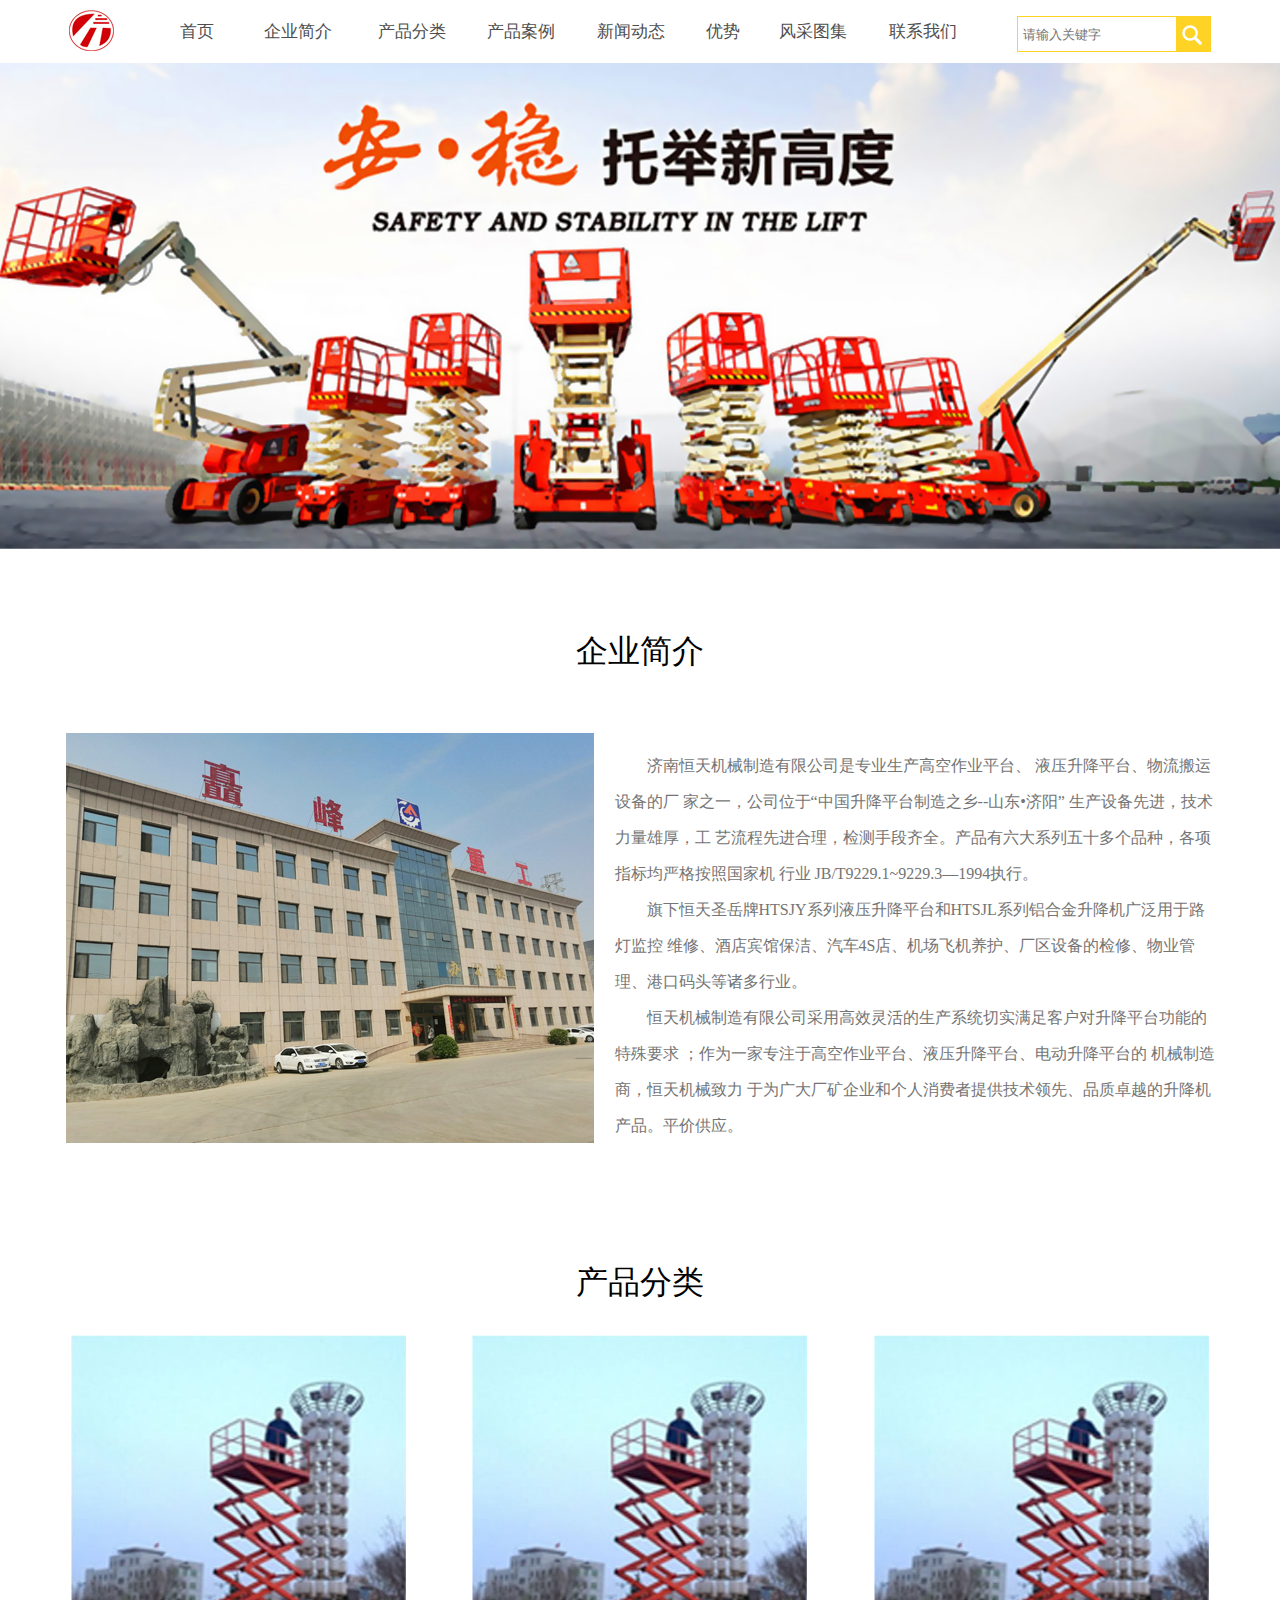
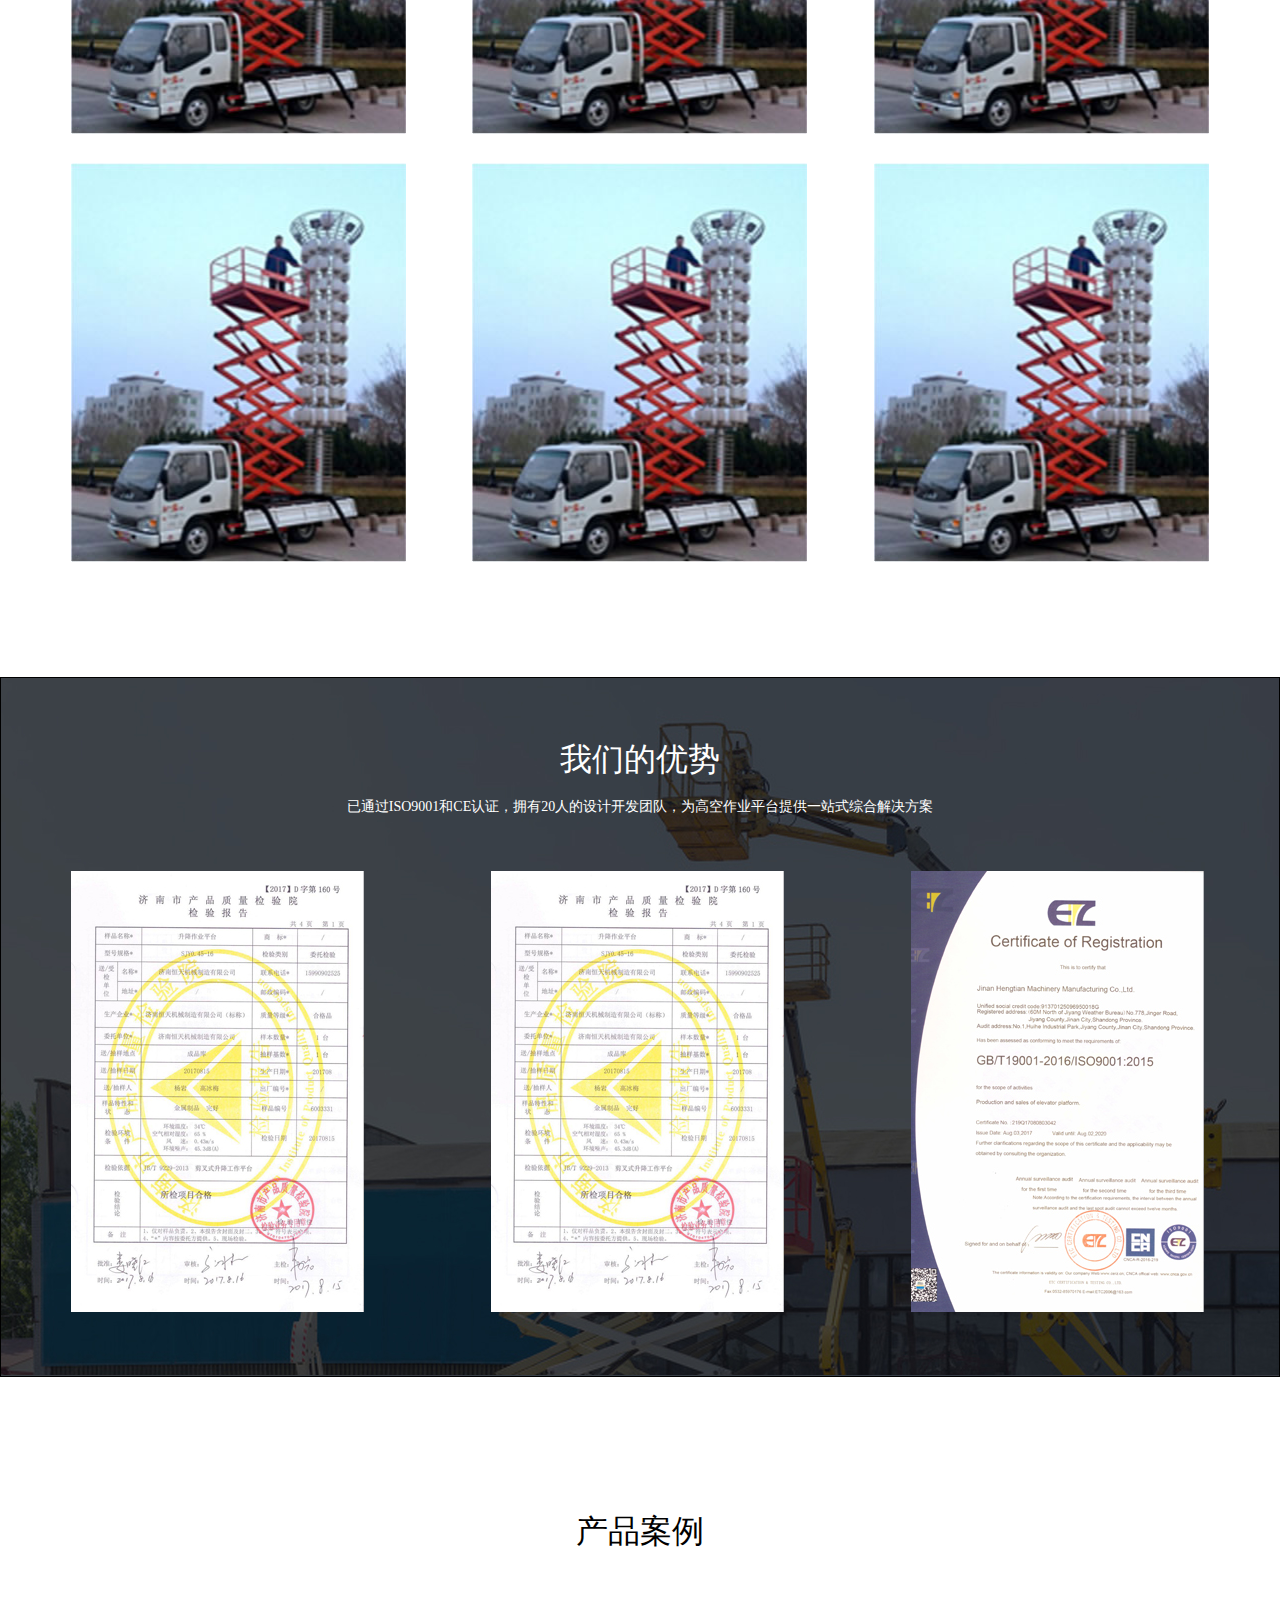
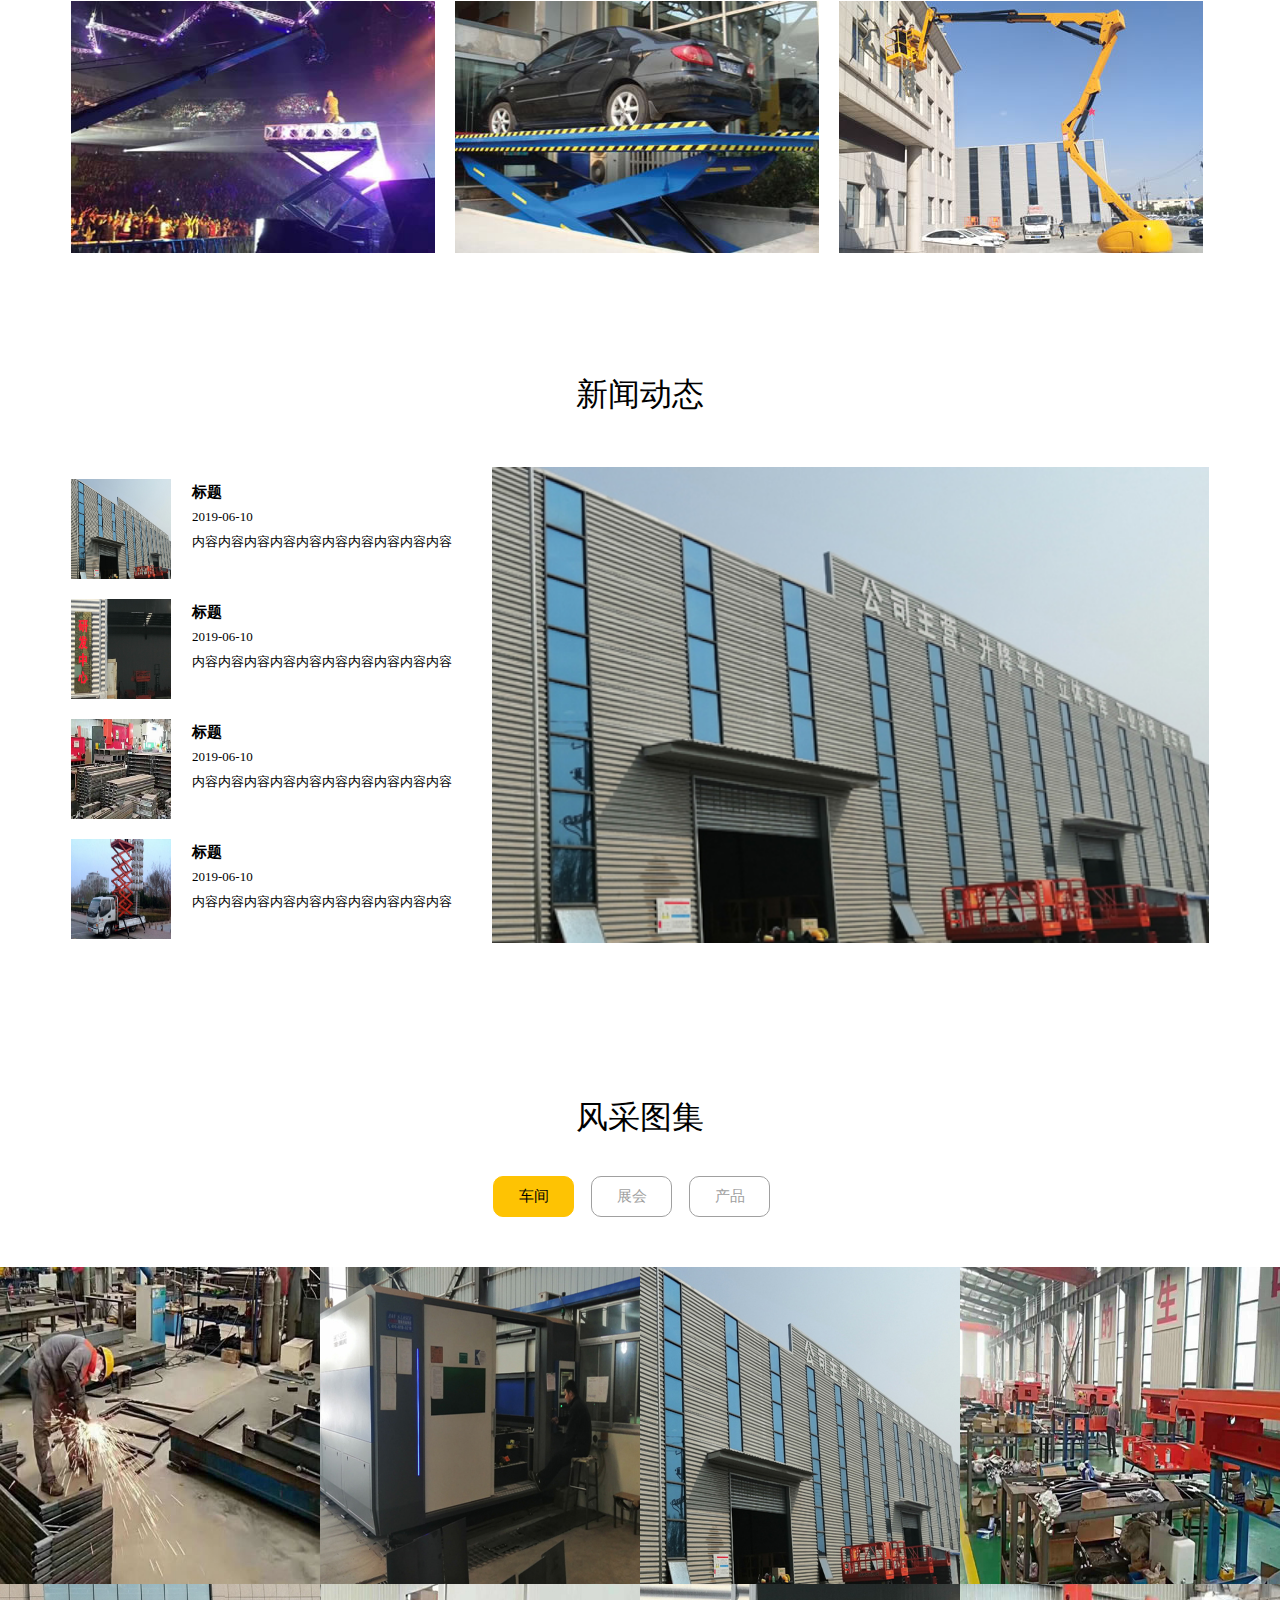
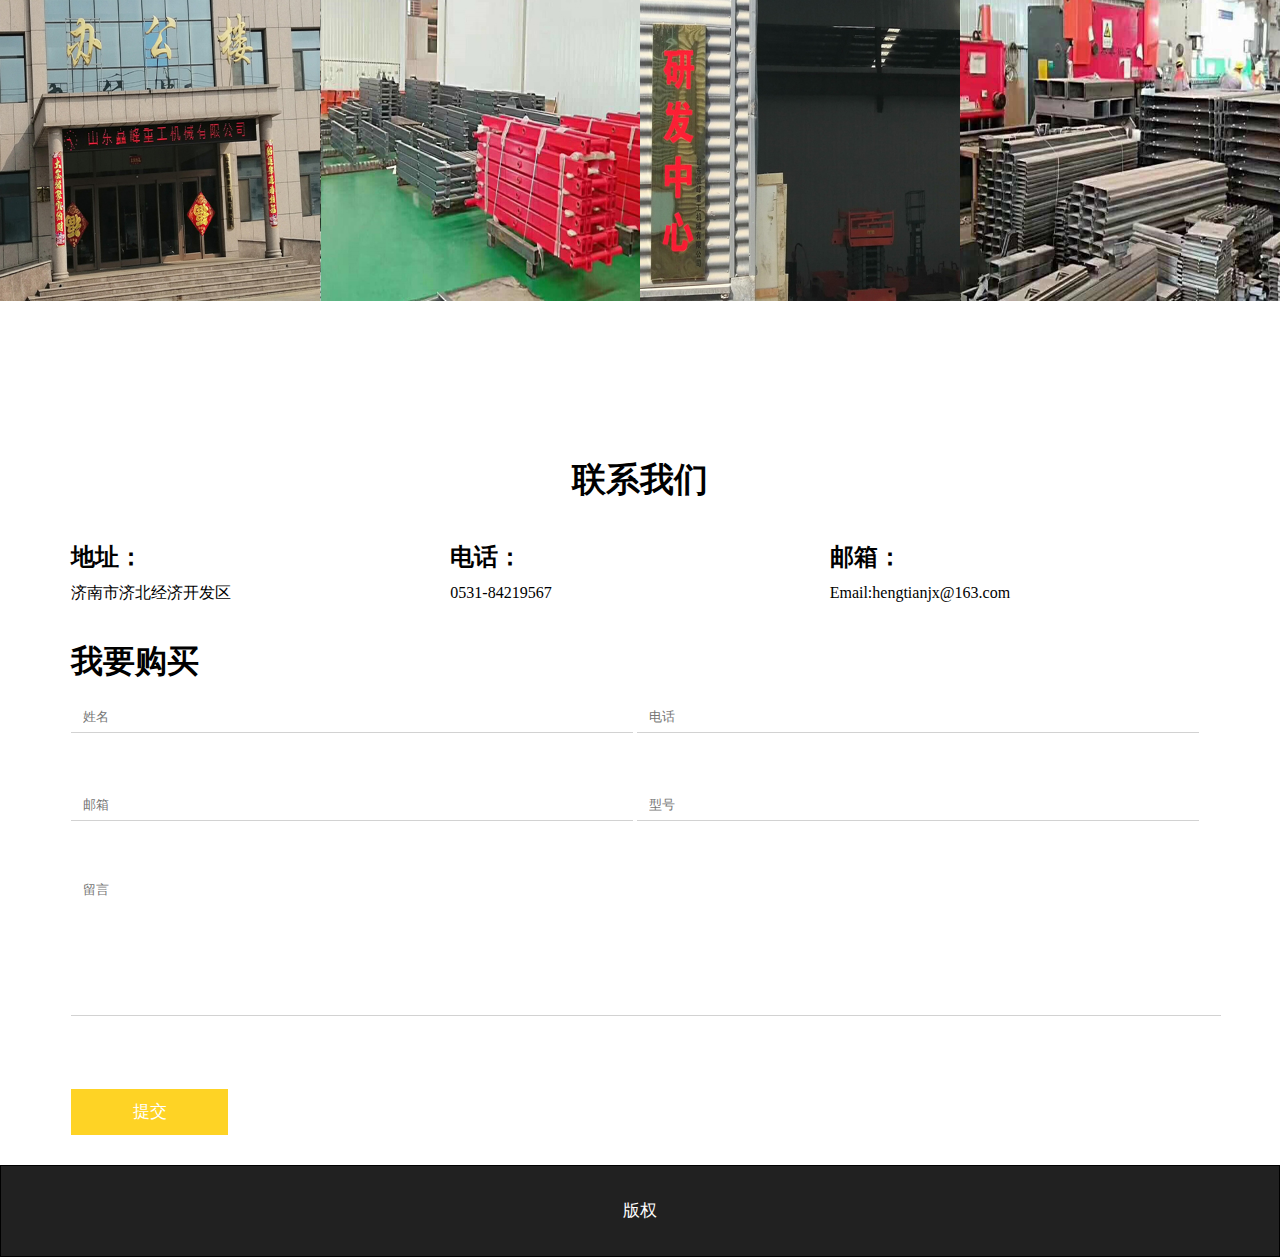
==== shengjiang/index.html @ 9ed58655 "t1" ====
<!DOCTYPE html>
<html>
	<head>
		<meta charset="UTF-8">
		<title>升降平台</title>
		<link rel="stylesheet" href="css/pc.css" />
		<link rel="stylesheet" href="css/tx.css">
		<link rel="stylesheet" href="css/common.css">
		<link rel="shortcut icon" href="img/favicon.ico" type="image/x-icon" />
		<script src="js/jQuery1.8.3/jquery-1.8.3.js"></script>
		<script src="js/pc_js1.js"></script>
		<style>
			div.zh:hover{background:#FEC303;}
        </style>       
	</head>
	<body>	
			<div class="daohang">
				<img src="img/tb.jpg" class="tu0"  />
				<a href="index.html" class="q">首页</a>
				<a href="index.html#skip1" class="w">企业简介</a>
				<a href="product.html" class="e">产品分类</a>
				<a href="index.html#skip2" class="r">产品案例</a>
				<a href="index.html#skip3" class="t">新闻动态</a>
				<a href="index.html#skip4" class="y">优势</a>
				<a href="index.html#skip5" class="u">风采图集</a>
				<a href="index.html#skip6" class="i">联系我们</a>
				<div class="img">
					<input type="text" placeholder="请输入关键字">
					<img src="img/搜索.jpg" class="p" />	
				</div>
			</div>
		<!--
            	描述：2kuang
            -->
		<div class="two">
			<img src="img/1.jpg" class="two1" />
		</div>
		<!--
        	描述：企业简介
		-->
		<a href="#" name='skip1'></a>
		<div class="three">
			<div class="title2">企业简介</div>
			<div class="tu">
				<div class="tu1">
					<img src="img/2.jpg" />
				</div>
				<div class="tu2">

					<span  class="tu22"  > 济南恒天机械制造有限公司是专业生产高空作业平台、 液压升降平台、物流搬运设备的厂 家之一，公司位于“中国升降平台制造之乡--山东•济阳” 生产设备先进，技术力量雄厚，工 艺流程先进合理，检测手段齐全。产品有六大系列五十多个品种，各项指标均严格按照国家机 行业 JB/T9229.1~9229.3—1994执行。
					</span>
					<span class="tu22" >
						旗下恒天圣岳牌HTSJY系列液压升降平台和HTSJL系列铝合金升降机广泛用于路灯监控 维修、酒店宾馆保洁、汽车4S店、机场飞机养护、厂区设备的检修、物业管理、港口码头等诸多行业。
					</span>

					<span class="tu22" > 恒天机械制造有限公司采用高效灵活的生产系统切实满足客户对升降平台功能的特殊要求 ；作为一家专注于高空作业平台、液压升降平台、电动升降平台的 机械制造商，恒天机械致力 于为广大厂矿企业和个人消费者提供技术领先、品质卓越的升降机产品。平价供应。
					</span>
				</div>
			</div>
			<!--
                	作者：offline
                	时间：2019-06-14
                	描述：产品分类
               -->
			<div class="four">
				<div class="title">产品分类</div>
				<div class="oo">
					<div class="oo_in" style="float: left;" />
						<img src="img/3.jpg" >
						<div class="oo_in_bac">升降平台</div>
					</div>
					<div class="oo_in" style="float: left; margin-left: 66px;" />
						<img src="img/3.jpg" >
						<div class="oo_in_bac">升降平台</div>
					</div>
					<div class="oo_in" style="float: right;" />
						<img src="img/3.jpg" >
						<div class="oo_in_bac">升降平台</div>
					</div>
				</div>

				<div class="oo">
					<div class="oo_in" style="float: left;" />
						<img src="img/3.jpg" >
						<div class="oo_in_bac">升降平台</div>
					</div>
					<div class="oo_in" style="float: left; margin-left: 66px;" />
						<img src="img/3.jpg" >
						<div class="oo_in_bac">升降平台</div>
					</div>
					<div class="oo_in" style="float: right;" />
						<img src="img/3.jpg" >
						<div class="oo_in_bac">升降平台</div>
					</div>
				</div>
			</div>
			<a href="#" name='skip4'></a>
			<div class="five">
				<div class="title3" style="color: white;">我们的优势<br><span style="font-size: 14px;color: white;">已通过ISO9001和CE认证，拥有20人的设计开发团队，为高空作业平台提供一站式综合解决方案</span></div>
				<div class="ys">
				<div class="ys_in fl"   >
					<img src="img/5.jpg"/>
					<div class="ys_tran">
						CE认证
					</div>
				</div>
				<div class="ys_in fl" style=" margin-left: 127px">
					<img src="img/5.jpg"/>
					<div class="ys_tran">
						CE认证
					</div>
				</div>
				<div class="ys_in fl"  style=" margin-left: 127px">
					<img src="img/6.jpg"/>
					<div class="ys_tran">
						CE认证
					</div>
				</div>
				</div>
			</div>
			<!--
    	作者：offline
    	时间：2019-06-14
    	描述：产品案例
	-->
			<a href="#" name='skip2'></a>
			<div class="anli">
				<div class="title1">产品案例</div>
				<div class="pt">
					<div class="pt_in fl">
						<img src="img/an_img1.jpg" />
						<div class="pt_in_po">
							<h2>升降平台</h2>
							<p>内容内容内容内容内容内容内容内容内容内容内容内容内容内容</p>
						</div>
					</div>
					<div class="pt_in fl" style="margin-left: 20px;">
						<img src="img/an_img2.jpg" />
						<div class="pt_in_po">
							<h2>升降平台</h2>
							<p>内容内容内容内容内容内容内容内容内容内容内容内容内容内容</p>
						</div>
					</div>
					<div class="pt_in fl" style="margin-left: 20px;">
						<img src="img/an_img3.jpg" />
						<div class="pt_in_po">
							<h2>升降平台</h2>
							<p>内容内容内容内容内容内容内容内容内容内容内容内容内容内容</p>
						</div>
					</div>
				</div>
			</div>
			<a href="#" name='skip3'></a>
			<div class="car">
				<div class="title">新闻动态</div>
				<div class="car_in gWidth">
					<div class="car1 fl">
						<ul>
							<li>
								<div class="li1">
									<a href="news.html"><img src="img/11.jpg" alt=""></a>	
								</div>
								<div>
									<h3>标题</h3>
									<p>2019-06-10</p>
									<p>内容内容内容内容内容内容内容内容内容内容</p>
								</div>
							</li>
							<li>
								<div class="li2">
									<a href="news.html"><img src="img/15.jpg" alt=""></a>
									
								</div>
								<div>
									<h3>标题</h3>
									<p>2019-06-10</p>
									<p>内容内容内容内容内容内容内容内容内容内容</p>
								</div>
							</li>
							<li>
								<div class="li3">
									<a href="news.html"><img src="img/16.jpg" alt=""></a>
									
								</div>
								<div>
									<h3>标题</h3>
									<p>2019-06-10</p>
									<p>内容内容内容内容内容内容内容内容内容内容</p>
								</div>
							</li>
							<li>
								<div class="li4">
									<a href="news.html"><img src="img/17.jpg" alt=""></a>	
								</div>
								<div>
									<h3>标题</h3>
									<p>2019-06-10</p>
									<p>内容内容内容内容内容内容内容内容内容内容</p>
								</div>
							</li>
						</ul>
					</div>
					<div class="car3 fr">
						<div class="car3_in in1">
							<img src="img/11.jpg" />
						</div>
						<div class="car3_in in2">
							<img src="img/15.jpg" />
						</div>
						<div class="car3_in in3">
							<img src="img/16.jpg" />
						</div>
						<div class="car3_in in4">
							<img src="img/17.jpg" />
						</div>
					</div>
				</div>	
				</div>
			
			<!--
    	作者：offline
    	时间：2019-06-14
    	描述：风采图集
    -->		<a href="#" name='skip5'></a>
			<div class="fencai">
				<div class="title2">风采图集</div>
				<div class="zs">
                    <div class="zhh active">车间</div>
                    <div class="zhh" style="margin-left: 17px;">展会</div>
                    <div class="zhh" style="margin-left: 17px;">产品</div>
				</div>
				<div class="btm">
					<ul>
						<li>
							<div><img src="img/9.jpg" alt=""></div>
							<div class="ll">
								<div><span>打磨区</span></div>
							</div>
						</li>
						<li>
							<div><img src="img/10.jpg" alt=""></div>
							<div class="ll">
								<div><span>打磨区</span></div>
							</div>
						</li>
						<li>
							<div><img src="img/11.jpg" alt=""></div>
							<div class="ll">
								<div><span>打磨区</span></div>
							</div>
						</li>
						<li>
							<div><img src="img/12.jpg" alt=""></div>
							<div class="ll">
								<div><span>打磨区</span></div>
							</div>
						</li>
						<li>
							<div><img src="img/13.jpg" alt=""></div>
							<div class="ll">
								<div><span>打磨区</span></div>
							</div>
						</li>
						<li>
							<div><img src="img/14.jpg" alt=""></div>
							<div class="ll">
								<div><span>打磨区</span></div>
							</div>
						</li>
						<li>
							<div><img src="img/15.jpg" alt=""></div>
							<div class="ll">
								<div><span>打磨区</span></div>
							</div>
					</li>
					<li>
							<div><img src="img/16.jpg" alt=""></div>
							<div class="ll">
								<div><span>打磨区</span></div>
							</div>
					</li>
				</ul>
				<ul>
						<li>
							<div><img src="img/9.jpg" alt=""></div>
							<div class="ll">
								<div><span>打磨区</span></div>
							</div>
						</li>
						<li>
							<div><img src="img/10.jpg" alt=""></div>
							<div class="ll">
								<div><span>打磨区</span></div>
							</div>
						</li>
						<li>
							<div><img src="img/11.jpg" alt=""></div>
							<div class="ll">
								<div><span>打磨区</span></div>
							</div>
						</li>
						<li>
							<div><img src="img/12.jpg" alt=""></div>
							<div class="ll">
								<div><span>打磨区</span></div>
							</div>
						</li>
						<li>
							<div><img src="img/10.jpg" alt=""></div>
							<div class="ll">
								<div><span>打磨区</span></div>
							</div>
						</li>
						<li>
							<div><img src="img/13.jpg" alt=""></div>
							<div class="ll">
								<div><span>打磨区</span></div>
							</div>
						</li>
						<li>
							<div><img src="img/14.jpg" alt=""></div>
							<div class="ll">
								<div><span>打磨区</span></div>
							</div>
					</li>
					<li>
							<div><img src="img/15.jpg" alt=""></div>
							<div class="ll">
								<div><span>打磨区</span></div>
							</div>
					</li>
				</ul>
				<ul>
						<li>
							<div><img src="img/12.jpg" alt=""></div>
							<div class="ll">
								<div><span>打磨区</span></div>
							</div>
						</li>
						<li>
							<div><img src="img/9.jpg" alt=""></div>
							<div class="ll">
								<div><span>打磨区</span></div>
							</div>
						</li>
						<li>
							<div><img src="img/11.jpg" alt=""></div>
							<div class="ll">
								<div><span>打磨区</span></div>
							</div>
						</li>
						<li>
							<div><img src="img/12.jpg" alt=""></div>
							<div class="ll">
								<div><span>打磨区</span></div>
							</div>
						</li>
						<li>
							<div><img src="img/13.jpg" alt=""></div>
							<div class="ll">
								<div><span>打磨区</span></div>
							</div>
						</li>
						<li>
							<div><img src="img/14.jpg" alt=""></div>
							<div class="ll">
								<div><span>打磨区</span></div>
							</div>
						</li>
						<li>
							<div><img src="img/15.jpg" alt=""></div>
							<div class="ll">
								<div><span>打磨区</span></div>
							</div>
					</li>
					<li>
							<div><img src="img/16.jpg" alt=""></div>
							<div class="ll">
								<div><span>打磨区</span></div>
							</div>
					</li>
				</ul>
				</div>	
			</div>
	<!-- 联系我们 -->
	<a href="#" name='skip6'></a>
 <div class="add gWidth">
 	<div class="add_t">
 		联系我们
 	</div>
 	<div class="add_b">
 		<ul class="add_b_f">
 			<li>
 				<h2>地址：</h2>
 				<span>济南市济北经济开发区</span>
 			</li>
 			<li>
 				<h2>电话：</h2>
 				<span>0531-84219567</span>
 			</li>
 			<li>
 				<h2>邮箱：</h2>
 				<span>Email:hengtianjx@163.com</span>
 			</li>
 		</ul>
 		<div class="add_b_s">
 			<h1>我要购买</h1>
 			<div>
 				<input type="text" placeholder="姓名">
 				<input type="text" placeholder="电话">
 				<input type="text" placeholder="邮箱">
 				<input type="text" placeholder="型号">
 			</div>
 			<div>
 				<textarea name="" placeholder="留言"></textarea>
 			</div>
 		</div>
 		<a href="#"><input type='button' class="add_b_t" value="提交"></a>
 	</div>
 </div>
 <!-- 联系我们结束	 -->
<!--
	作者：offline
	时间：2019-06-15
	描述：版权
-->	
	<div class="ten">
		<center style="font-size: 17px;">版权</center>
	</div>
	</body>
</html>
---- shengjiang/css/pc.css ----
/*.one{
	height: 63px;
	width: 100%;
	border: 1px black solid;
}*/
.daohang{
	height: 63px;
	width: 1142px;
	margin: 0px auto;
	border: 0px black solid;
	position: relative;
}
.daohang a{
	display: inline-block;
	color: #4E4E4E;
}	
.tu0{
	margin-top: 10px;
	float: left;
	width: 45px;
	height: 41px;
}
.q{
	height: 63px;
	width: 77px;
	float: left;
	font-size: 17px;
	line-height: 63px;
	margin-left: 44px;	
	text-align: center;
}
.w{
	height: 63px;
	width: 125px;
	float: left;
	font-size: 17px;
	line-height: 63px;
	text-align: center;
}
.e{
	height: 63px;
	width: 103px;
	float: left;
	font-size: 17px;
	line-height: 63px;
	text-align: center;
}
.r{
	height: 63px;
	width: 115px;
	float: left;
	font-size: 17px;
	line-height: 63px;
	text-align: center;
}
.t{
	height: 63px;
	width: 106px;
	float: left;
	font-size: 17px;
	line-height: 63px;
	text-align: center;
}
.y{
	height: 63px;
	width: 77px;
	float: left;
	font-size: 17px;
	line-height: 63px;
	text-align: center;
}
.u{
	height: 63px;
	width: 104px;
	float: left;
	font-size: 17px;
	line-height: 63px;
	text-align: center;
}
.i{
	height: 63px;
	width: 115px;
	float: left;
	font-size: 17px;
	line-height: 63px;
	text-align: center;
}
.two{
	
	width: 100%;
	border: 0px black solid;
}
.two1{
	
	width: 100%;
}
.three{
	
	height: 589px;

	border: 0px black solid;
}
.title{
	font-size: 32px;
	text-align: center;
	margin-top: 119px;
}
.title2{
	font-size: 32px;
	text-align: center;
	margin-top: 80px;
}
.tu{
	width: 1149px;
	height: 409px;
	border: 0px black solid;
	margin: 0 auto;
	margin-top: 59px;
}
.tu1{
	float: left;
	border: 0px black solid;
	width: 526px;
}
.tu2{
	float: right;
	border: 0px black solid;
	width: 600px;
	margin-top: 15px;
	
}
.tu22{
	text-indent: 2em;
	line-height: 36px;
	color: #757575;
	display:block;
}
.four{
	width: 100%;
	border: 0px black solid;
}
.oo{
	height: 398px;
	width: 1138px;
	border: 0px black solid;
	margin: 0px auto;
	margin-top: 30px;
}
.o1{
	padding-top: 38px;
	height: 398px;
	width: 1138px;
	border: 0px black solid;
	margin: 0px auto;
}
.five{
	height: 698px;
	border: 0.5px black solid;
	margin-top: 116px;
	background: url(../img/未标题-2.jpg);
}
.ys{
	width: 1139px;
	height: 441px;
	margin:  0px auto;
	border: 0px black solid;
	margin-top: 52px;
}
.anli{
	height: 392px;
	padding-top: 85px;
	border: 0px black solid;	
}
.pt{
	width: 1139px;
	height: 252px;
	margin:  0px auto;
	border: 0px black solid;
	/*margin-top: 50px;*/
}
.title1{
	height: 139px;
	line-height: 139px;
	font-size: 32px;
	text-align: center;

}
.car{
	
	height:643px ;
	border:0px black solid;
}
.car1{
	width: 1144px;
	height: 482px;
	border: 0px black solid;
	margin: 0px auto;
	
}
.car_in{
	margin-top: 50px;
}
.car2{
	
	width: 100px;
	height: 100px;
	margin-top: 20px;
	float: left;
}
.car3{
	float: right;
	width: 718px;
	height: 478px;
	
}
.car4{
	width: 100px;
	height: 100px;
	float: left;
}
.car5{
	height: 110px;
	width: 267px;
	border: 0px solid;
	margin-left: 120px;
	
}
.car5 span{
	display: block;
}
.car6{
	height: 98px;
	width: 267px;
	border: 0px solid;
	margin-left: 120px;
}
.car6 span{
	display: block;
}
.fencai{
	height: 924px;
	border: 0px black solid;
}
.zhh{
	width: 73px;
	 height: 39px;
	 border: 1px #A0A0A0 solid;
	 border-radius:10px;
	 line-heigsht: 39px;
	 float: left;
	 color: #A0A0A0;
}
.active{
		background:#FEC303;
		border: 1px solid #FEC303;
		color: #000;
	}
.zs{
	width: 294px;
	height:39px ;
	margin: 0px auto;
	border: 0px black solid;
	margin-top: 36px;
	line-height: 39px;
}
.zs div{
	height:39px ;
	width: 79px;
	line-height: 39px;
	float: left;
	font-size: 15px;
}
.pi{
	width: 1920px;
	height: 636px;
	border: 0px black solid;
	margin-top: 52px;
}

//wi
.zs span{
	display: inline-block;
	height: 39px;
	line-height: 39px;
	
}
.nr{
	height: 622px;
	width: 1142px;
	border: 0px black solid;
	margin: 0px auto;
	margin-top: 51px;
}

.adress{
	width: 138px;
	height: 61px;
	border: 0px black solid;
	float: left;
}
.ele{
	width: 113px;
	height: 61px;
	border: 0px black solid;
	float: left;
	margin-left: 241px;
}
.email{
	width: 200px;
	height: 61px;
	border: 0px black solid;
	float: left;
	margin-left: 271px;
}
.x{
	width: 100px;
	height: 23px;
	border: 0px black solid;
	font-size: 22px; 
	margin-top: 31px;
}
.xm{
	height: 30px;
	width: 563px;
	border: 0px black solid;
	float: left;
	margin-top: 40px;
}
.xh{
	height: 30px;
	width: 563px;
	border: 0px black solid;
	float: right;
	margin-top: 40px;
	
}
.ly{
	height: 138px;
	width: 1142px;
	border: 0px black solid;
	float: left ;
	margin-top: 40px;
}
.tj{
	height: 46px;
	width: 157px;
	background: #FED325;
	color: white;
	margin-top: 40px;
}
.ten{
	height: 90px;
	line-height: 90px;
	border: 1px black solid;
	background-color: #212121;
	color: white;
}
.m{
	height: 61px;
	widt
	9+-*h: 967px;
}
.daohang a:hover{
	background:#FEC303; 
}
.img{
	width: 192px;
	height: 34px;
	position: absolute;
	right: 0;
	top: 16px;
	background-color: #fff;
	border: 1px solid #FED325;
}
.img input{
	width: 150px;
	height: 100%;
	float: left;
	padding-left: 5px;
}
.img img{
	float: right;
}
.title3{
	font-size: 32px;
    text-align: center;
    margin-top: 60px;
}
---- shengjiang/css/tx.css ----
/* 
* @Author: Administrator
* @Date:   2019-06-16 17:49:22
* @Last Modified by:   Administrator
* @Last Modified time: 2019-06-18 14:06:45
*/
.gWidth{
	width: 1138px;
	margin-left: auto;
	margin-right: auto;
}
*{
	margin: 0;
	padding: 0;
}
.fl{
	float: left;
}
.oo_in{
	position: relative;
	width: 335px;
	height: 399px;
	overflow: hidden;
}
.oo_in img{
	width: 100%;
	height: 100%;
}
.oo_in_bac{
	width: 335px;
	height: 399px;
	line-height: 339px;
	text-align: center;
	font-size: 29px;
	font-weight: 700;
	position: absolute;
	left: 0;
	top: 0;
	background: rgba(255,255,0,0);
	transform: translateX(-335px);
}

.oo_in:hover .oo_in_bac{
	background: rgba(255,255,0,.4);
	transform: translateX(0px);
}

/*我们的优势*/
.ys_in{
	width: 293px;
	height: 441px;
	position: relative;
}
.ys_tran{
	position: absolute;
	left: 0;
	top: 0;
	color: #fff;
	width: 100%;
	height: 100%;
	font-size: 20px;
	line-height: 441px;
	text-align: center;
	background-color: #FED325;
	opacity: 0;
	transform-style: preserve-3d;
	transition: .35s;
	transform: rotateY(90deg);
	transform-origin:center center;

}
.ys_in:hover .ys_tran{
	opacity: 1;
	transform: rotateY(0);
}
/*产品案例*/
.pt{
	
}
.pt_in{
	position: relative;
	width: 364px;
	height: 252px;
	cursor: default;	
}
.pt_in img{
	width: 100%;
	height: 100%;
}
.pt_in_po{
	width: 300px;
	height: 200px;
	position: absolute;
	left: 0;
	top: 0;
	background: rgba(135, 14, 248,0);
	color:transparent;
	padding-top: 52px;
	padding-left: 32px;
	padding-right: 32px;
	transition: .35s;
}
.pt_in_po h2{
	height: 40px;
	line-height: 40px;
	margin-bottom: 68px;
}
.pt_in:hover .pt_in_po{
	background: rgba(252, 249, 255,.3);
	color: #fff;
}
.pt_in_po p{
	font-size: 14px;
	line-height: 24px;
}
/*新闻动态*/
.car3{
	width: 717px;
	height: 476px;
	overflow: hidden;
}
.car3_in{
	width: 100%;
	height: 100%;
}
.car3_in img{
	width: 100%;
	height: 100%;
}
.car1{
	width: 383px;
	padding-top: 12px;
	height: 448px;
}
.car1 ul{
	width: 100%;
	height: 100%;
}
.car1 ul li{
	width: 100%;
	height: 100px;
	margin-bottom: 20px;
}
.car1 img{
	width: 100px;
	height: 100px;
}
.car1 li div:first-child{
	float: left;
}
.car1 li div:last-child{
	float: right;
	width: 262px;
	height: 100%;
	font-size: 13px;
	line-height: 25px;
}
li{
	list-style: none;
}
/*风采图库*/
.zhh{
	text-align: center;
}
.zs{
	margin-bottom: 52px;
}
.fencai  ul{
	height: 634px;
}
.fencai  ul li{
	width: 25%;
	height: 317px;
	float: left;
	position: relative;
}
.ll{
	width: 100%;
	background-color:rgba(0,0,0,.3);
	position: absolute;
	left: 0;
	top: 0;
	height: 317px;
	opacity: 0;
	
}
.fencai .ll>div{
	width: 80%;
	height: 80%;
	border: 2px solid #fff;
	margin-top: 30px;
	margin-left: auto;
	margin-right: auto;
	color: #fff;
	text-align: center;
	font-size: 22px;
}
.fencai .ll>div span{
	display: inline-block;
	margin-top: 119px;

}
.fencai li div{
	width: 100%;
	height: 100%;
}
.fencai  ul li img{
	width: 100%;
	height: 100%;
}
.zhh{
	cursor: pointer;
}
.btm{
	height: 634px;
	overflow: hidden;
}
.btm li:hover .ll{
	opacity: 1;
}
/*联系我们*/
.add{
	height: 655px;
}
.add_t{
	height: 120px;
	line-height: 120px;
	font-size: 34px;
	font-weight: 700;
	text-align: center;
}
.add_b_f{
	height: 91px;
	display: flex;
}
.add_b_f li{
	float: left;
	flex:1;
	line-height: 35px;
}
.add_b_s{
	height: 388px;
}
input,textarea{
	border: none;
}
.add_b_s h1{
	height: 70px;
	line-height: 60px;
}
.add_b_s input{
	width: 550px;
	height: 31px;
	margin-bottom: 56px;
	padding-left: 12px;
	border-bottom: 1px solid #D2D2D2;
}
.add_b_s textarea{
	height: 134px;
	width: 100%;
	padding-top: 4px;
	padding-left: 12px;
	border-bottom: 1px solid #D2D2D2;
}
.add_b_t{
	margin-top: 70px;
	width: 157px;
	height: 46px;
	line-height: 46px;
	text-align: center;
	color: #fff;
	background-color: #FED325;
	font-size: 17px;
	cursor: pointer;

}
.ten{
	margin-top: 90px;
}
---- shengjiang/css/common.css ----
/* 
* @Author: Administrator
* @Date:   2019-03-05 13:22:10
* @Last Modified by:   Administrator
* @Last Modified time: 2019-06-18 17:29:19
*/
/*.box>div直接相邻*/
body{
	font-family: '微软雅黑';
}
@charset "utf-8";
body,ul,ol,h1,h2,h3,h4,h5,h6,p{margin: 0;padding: 0;}
ul,ol{list-style: none;}
img{border: none; vertical-align: top;}
a{text-decoration: none;}
strong{font-weight:normal;}/*清除加粗*/	
em{font-style: normal;}/*清除斜体*/
input{border:none;outline:none;}/*清除 聚焦*/
textarea{resize: none;border:none;outline:none;}/*清除右下角小尾巴*/


.clearfix:after,.clearfix:before{content: "";display: table;}
.clearfix:after{clear: both;}
.clearfix{*zoom:1;}

/*.gWidth{
	width: 1000px;
	margin-left: auto;
	margin-right: auto;
}*/
.fl{
	float: left;
}
.fr{
	float: right;
}
.cont{
	height: 22px;
	font-size: 17px;
	color: #2C2527;
}
.cont a{
	font-size: 17px;
	color: #2C2527;
}
.cont1{
	margin-top: 76px;
}
.cont2{
	/* margin-top: 76px; */
	margin-bottom: 50px;
}
.co{
	height: 148px;
	line-height: 148px;
	background: #F2F2F2;
}


	


		/*重置样式表  清除默认样式*/
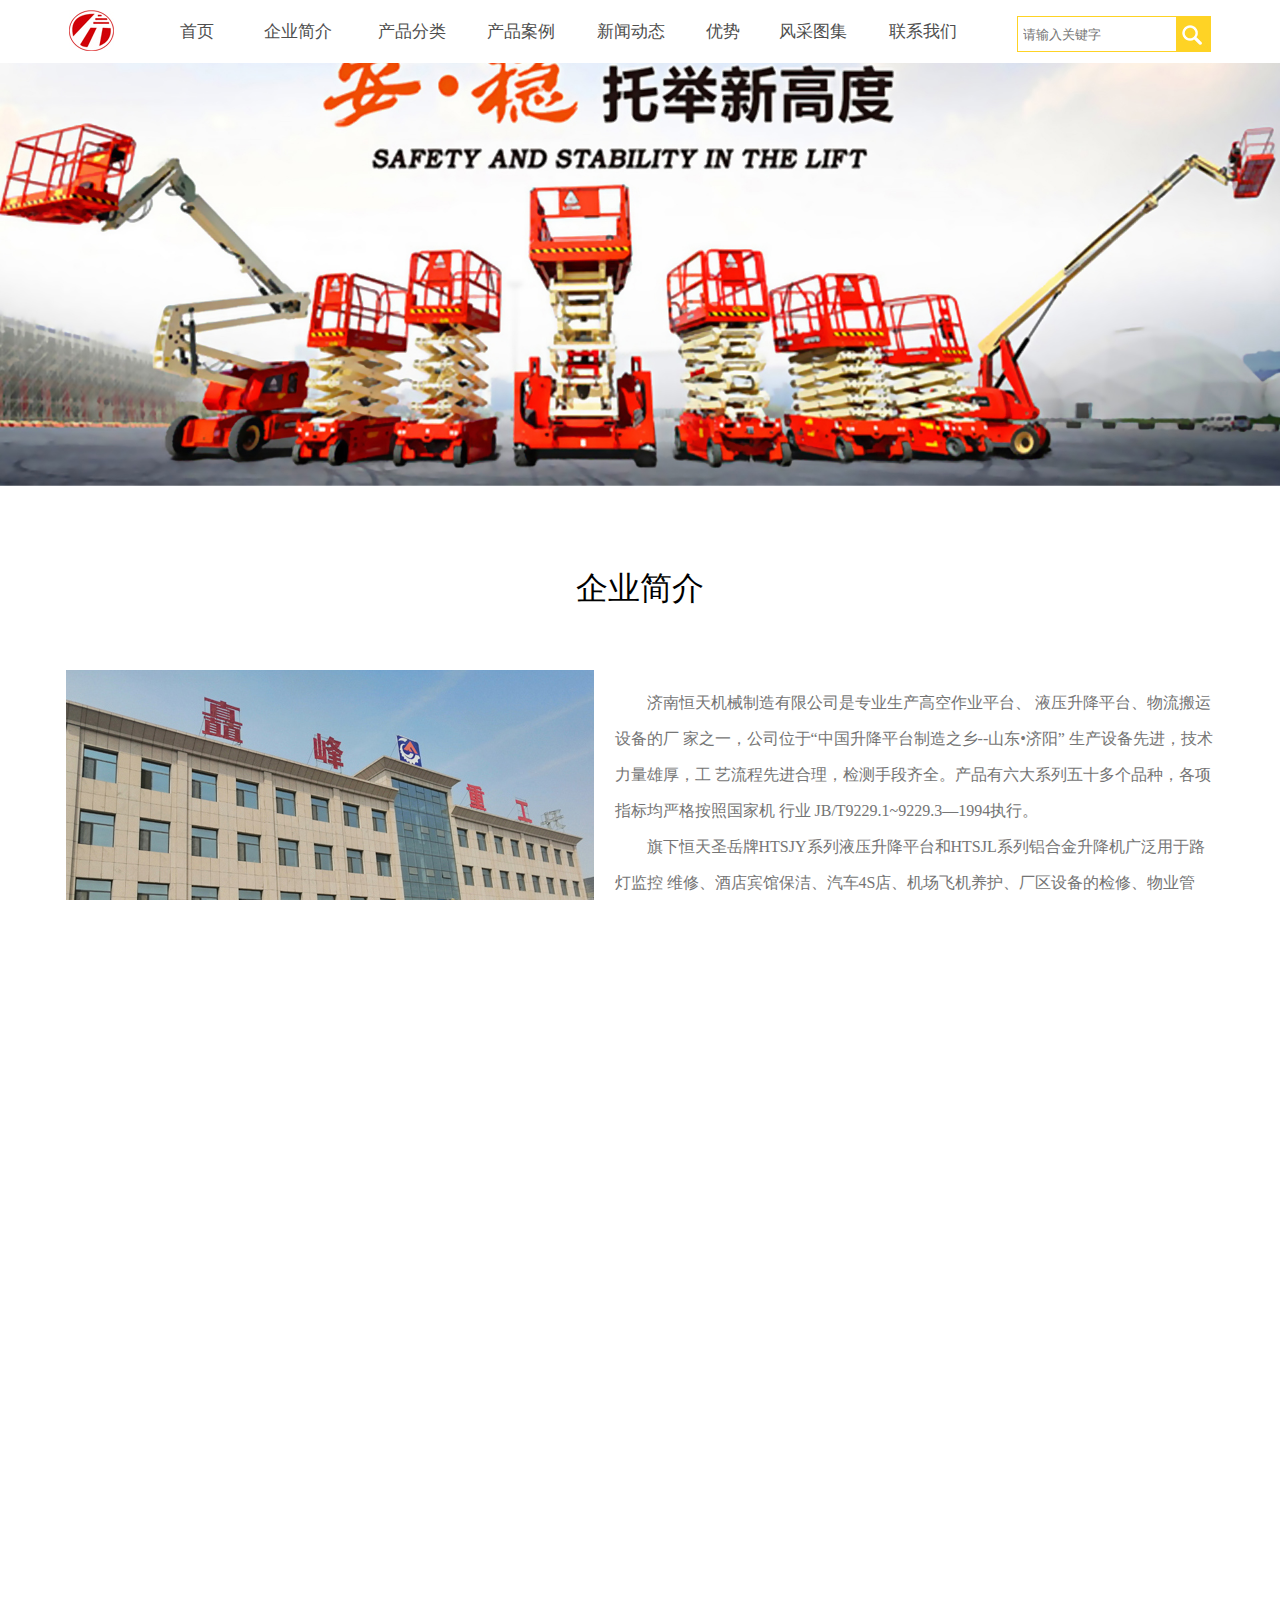
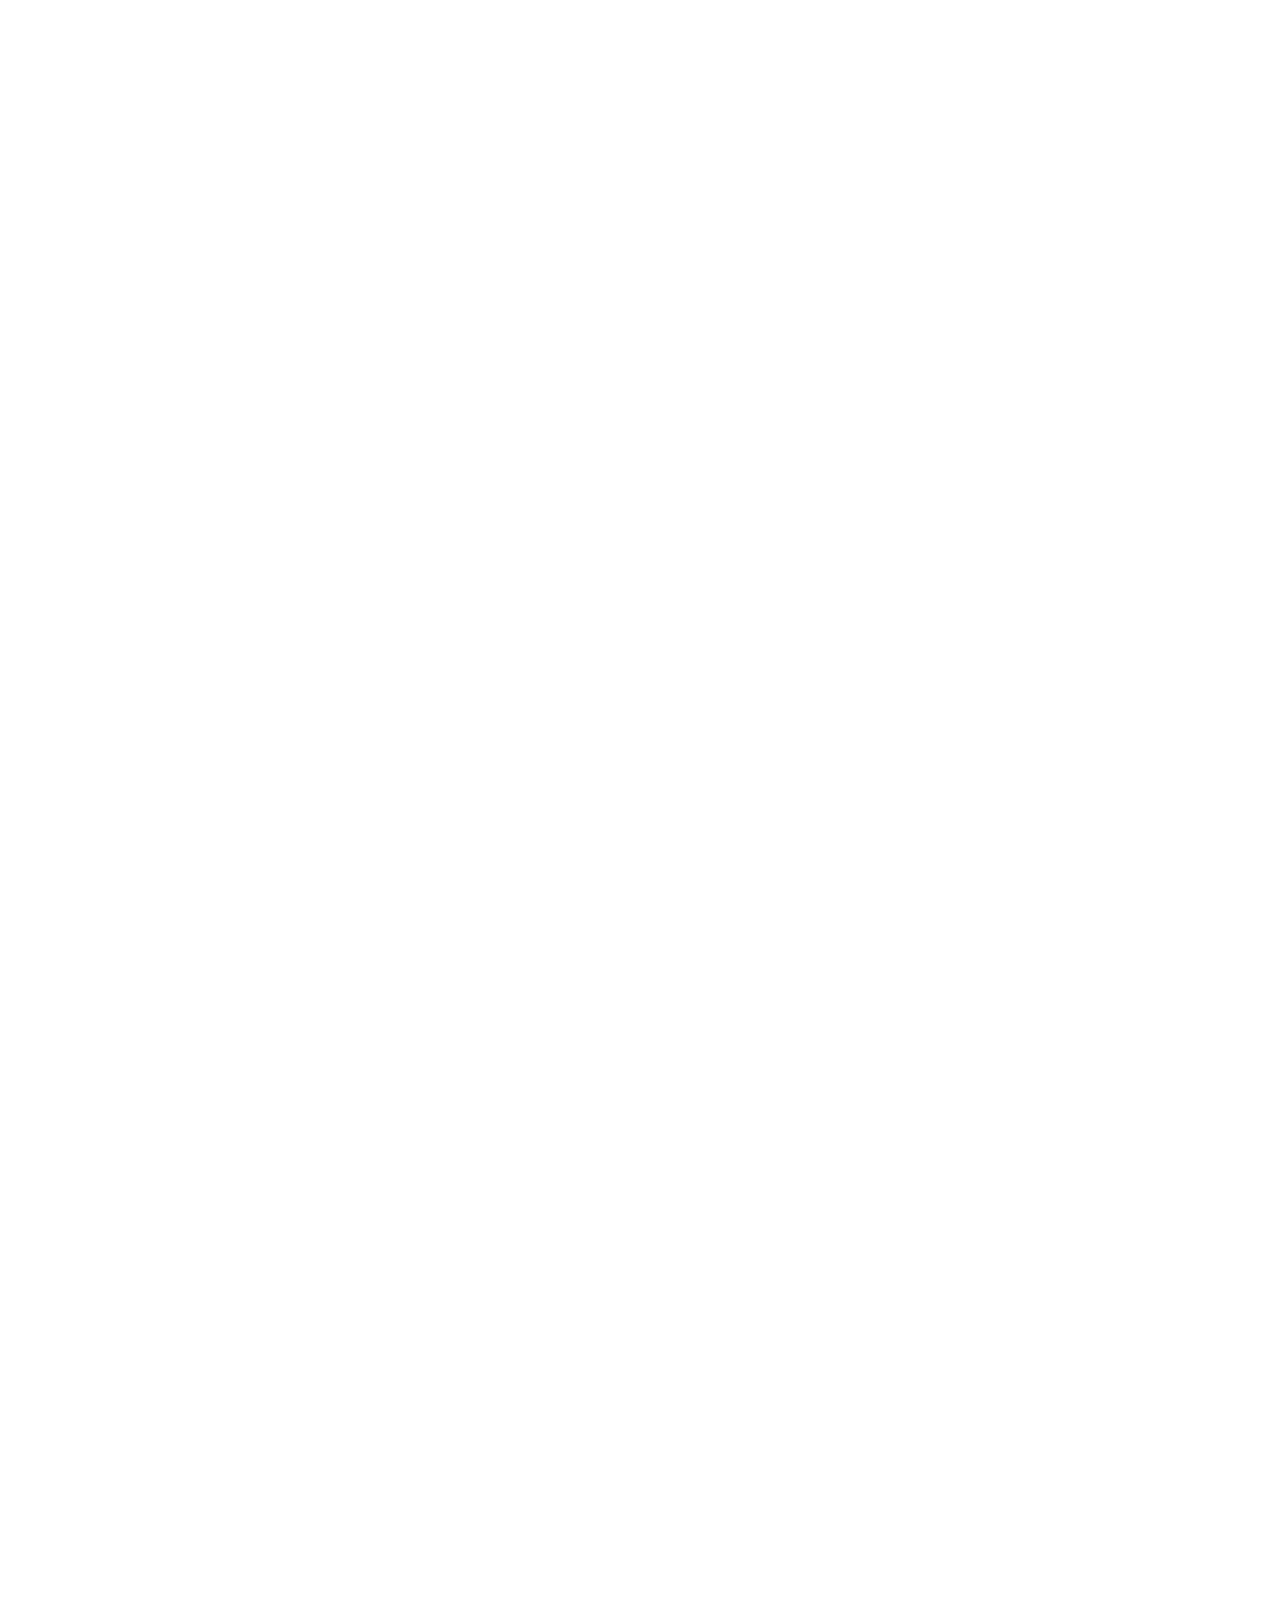
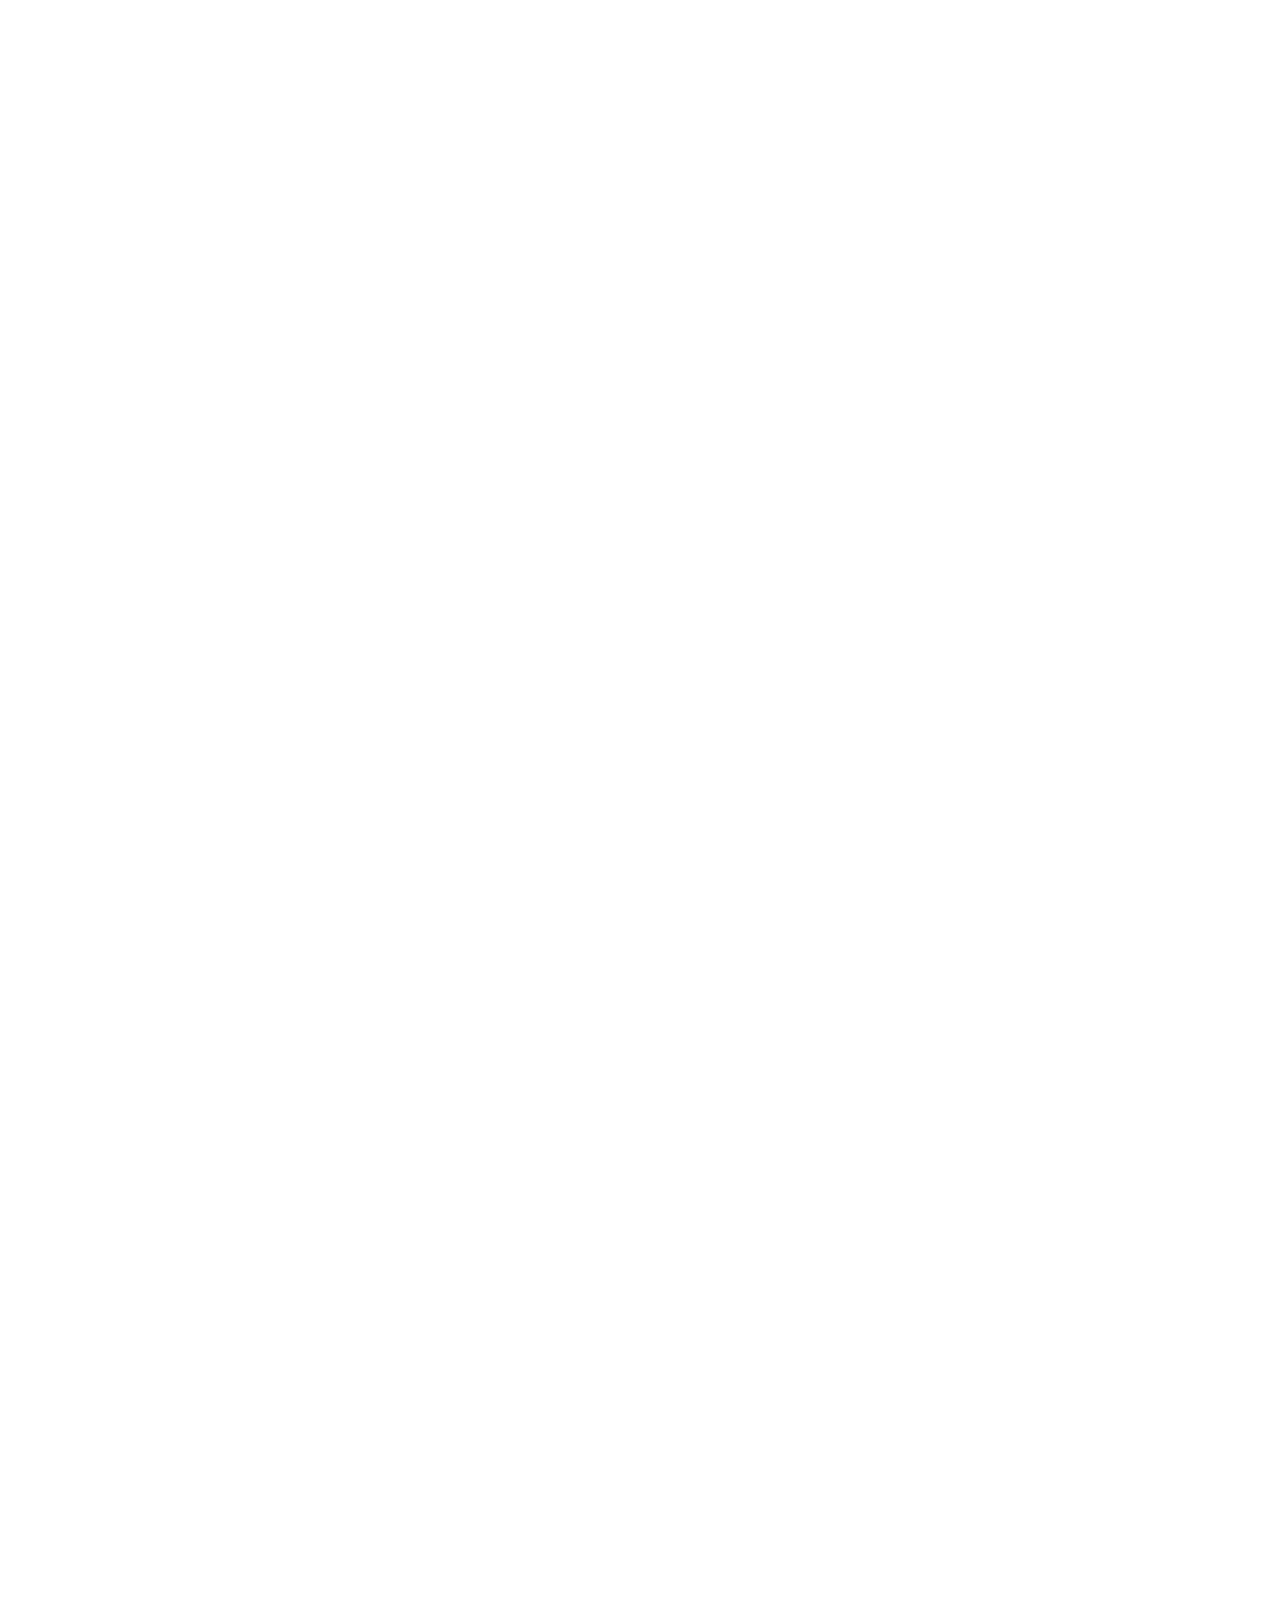
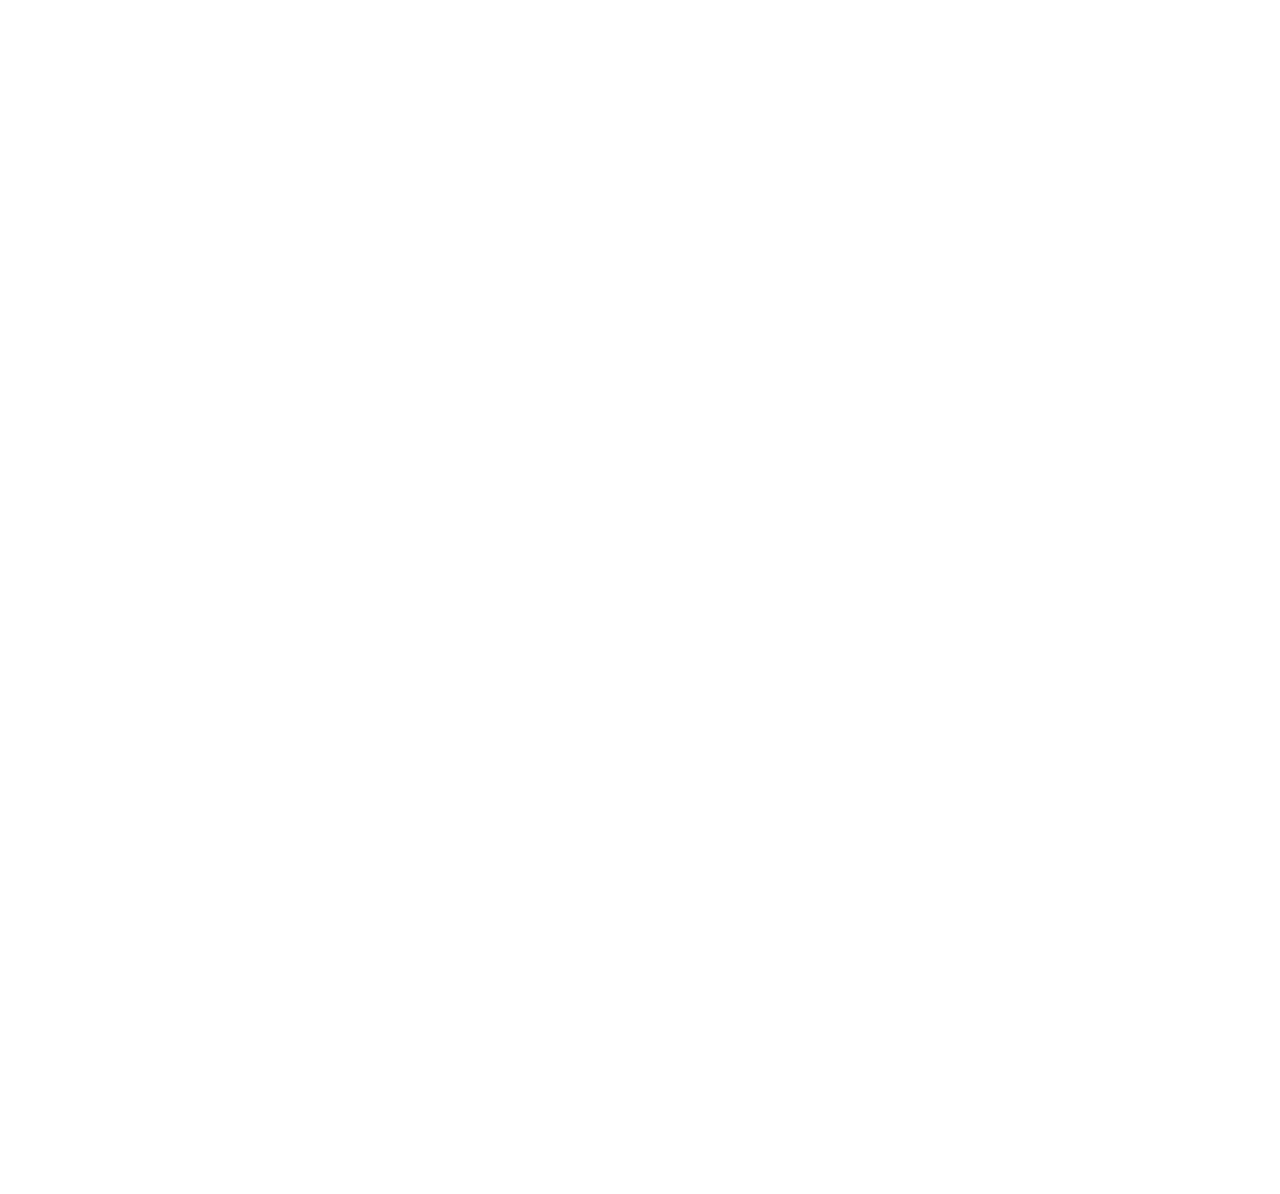
==== commit 18d77673: "t2" ====
--- a/shengjiang/index.html
+++ b/shengjiang/index.html
@@ -14,7 +14,8 @@
         </style>       
 	</head>
 	<body>	
-			<div class="daohang">
+	<div class="nav">
+		<div class="daohang">
 				<img src="img/tb.jpg" class="tu0"  />
 				<a href="index.html" class="q">首页</a>
 				<a href="index.html#skip1" class="w">企业简介</a>
@@ -29,6 +30,8 @@
 					<img src="img/搜索.jpg" class="p" />	
 				</div>
 			</div>
+	</div>
+			
 		<!--
             	描述：2kuang
             -->
@@ -161,9 +164,9 @@
 									<a href="news.html"><img src="img/11.jpg" alt=""></a>	
 								</div>
 								<div>
-									<h3>标题</h3>
+									<h3><a href="news.html">标题</a></h3>
 									<p>2019-06-10</p>
-									<p>内容内容内容内容内容内容内容内容内容内容</p>
+									<p><a href="news.html">内容内容内容内容内容内容内容内容内容内容</a></p>
 								</div>
 							</li>
 							<li>
@@ -172,9 +175,9 @@
 									
 								</div>
 								<div>
-									<h3>标题</h3>
+									<h3><a href="news.html">标题</a></h3>
 									<p>2019-06-10</p>
-									<p>内容内容内容内容内容内容内容内容内容内容</p>
+									<p><a href="news.html">内容内容内容内容内容内容内容内容内容内容</a></p>
 								</div>
 							</li>
 							<li>
@@ -183,9 +186,9 @@
 									
 								</div>
 								<div>
-									<h3>标题</h3>
+									<h3><a href="news.html">标题</a></h3>
 									<p>2019-06-10</p>
-									<p>内容内容内容内容内容内容内容内容内容内容</p>
+									<p><a href="news.html">内容内容内容内容内容内容内容内容内容内容</a></p>
 								</div>
 							</li>
 							<li>
@@ -193,25 +196,25 @@
 									<a href="news.html"><img src="img/17.jpg" alt=""></a>	
 								</div>
 								<div>
-									<h3>标题</h3>
+									<h3><a href="news.html">标题</a></h3>
 									<p>2019-06-10</p>
-									<p>内容内容内容内容内容内容内容内容内容内容</p>
+									<p><a href="news.html">内容内容内容内容内容内容内容内容内容内容</a></p>
 								</div>
 							</li>
 						</ul>
 					</div>
 					<div class="car3 fr">
 						<div class="car3_in in1">
-							<img src="img/11.jpg" />
+							<a href="news.html"><img src="img/11.jpg" /></a>
 						</div>
 						<div class="car3_in in2">
-							<img src="img/15.jpg" />
+							<a href="news.html"><img src="img/11.jpg" /></a>
 						</div>
 						<div class="car3_in in3">
-							<img src="img/16.jpg" />
+							<a href="news.html"><img src="img/11.jpg" /></a>
 						</div>
 						<div class="car3_in in4">
-							<img src="img/17.jpg" />
+							<a href="news.html"><img src="img/11.jpg" /></a>
 						</div>
 					</div>
 				</div>	
@@ -276,7 +279,7 @@
 					<li>
 							<div><img src="img/16.jpg" alt=""></div>
 							<div class="ll">
-								<div><span>打磨区</span></div>
+								<div><span>更多</span></div>
 							</div>
 					</li>
 				</ul>
@@ -326,7 +329,7 @@
 					<li>
 							<div><img src="img/15.jpg" alt=""></div>
 							<div class="ll">
-								<div><span>打磨区</span></div>
+								<div><span>更多</span></div>
 							</div>
 					</li>
 				</ul>
@@ -376,7 +379,7 @@
 					<li>
 							<div><img src="img/16.jpg" alt=""></div>
 							<div class="ll">
-								<div><span>打磨区</span></div>
+								<div><span>更多</span></div>
 							</div>
 					</li>
 				</ul>
@@ -391,21 +394,21 @@
  	<div class="add_b">
  		<ul class="add_b_f">
  			<li>
- 				<h2>地址：</h2>
+ 				<p>地址：</p>
  				<span>济南市济北经济开发区</span>
  			</li>
  			<li>
- 				<h2>电话：</h2>
+ 				<p>电话：</p>
  				<span>0531-84219567</span>
  			</li>
  			<li>
- 				<h2>邮箱：</h2>
+ 				<p>邮箱：</p>
  				<span>Email:hengtianjx@163.com</span>
  			</li>
  		</ul>
  		<div class="add_b_s">
- 			<h1>我要购买</h1>
- 			<div>
+ 			<p>我要购买</p>
+ 			<div class="add_b_s1">
  				<input type="text" placeholder="姓名">
  				<input type="text" placeholder="电话">
  				<input type="text" placeholder="邮箱">
@@ -419,10 +422,7 @@
  	</div>
  </div>
  <!-- 联系我们结束	 -->
-<!--
-	作者：offline
-	时间：2019-06-15
-	描述：版权
+<!--描述：版权
 -->	
 	<div class="ten">
 		<center style="font-size: 17px;">版权</center>
--- a/shengjiang/css/pc.css
+++ b/shengjiang/css/pc.css
@@ -1,14 +1,30 @@
-/*.one{
-	height: 63px;
+html,body {height:100%;overflow:auto;margin: 0;}
+.nav{
+	height: 63px;
+	background-color: #fff;
+	position: fixed;
+	left: 0;
+	top: 0;
+	right: 0;
+	bottom: 0;
+	-webkit-transform: translateZ(0);
 	width: 100%;
-	border: 1px black solid;
-}*/
+	z-index: 1000;
+}
+/*/*fixed定位*/
+ /*.top,.title,.content{ display:block; width:100%; }
+ .top{ height:200px; background:pink; }
+ .title{ height:100px; background:green; }
+.content{ height:150%; background:#aaf; }
+.fixed_top{ position:fixed; top:0; left:0; }*/
+
 .daohang{
+	position: relative;
 	height: 63px;
 	width: 1142px;
 	margin: 0px auto;
 	border: 0px black solid;
-	position: relative;
+	background-color: #fff;
 }
 .daohang a{
 	display: inline-block;
--- a/shengjiang/css/tx.css
+++ b/shengjiang/css/tx.css
@@ -2,7 +2,7 @@
 * @Author: Administrator
 * @Date:   2019-06-16 17:49:22
 * @Last Modified by:   Administrator
-* @Last Modified time: 2019-06-18 14:06:45
+* @Last Modified time: 2019-06-19 16:40:04
 */
 .gWidth{
 	width: 1138px;
@@ -38,10 +38,11 @@
 	top: 0;
 	background: rgba(255,255,0,0);
 	transform: translateX(-335px);
+	transition: .35s;
 }
 
 .oo_in:hover .oo_in_bac{
-	background: rgba(255,255,0,.4);
+	background: rgba(255,255,0,.6);
 	transform: translateX(0px);
 }
 
@@ -132,6 +133,9 @@
 	padding-top: 12px;
 	height: 448px;
 }
+.car1 a{
+	color: #000;
+}
 .car1 ul{
 	width: 100%;
 	height: 100%;
@@ -183,6 +187,12 @@
 	height: 317px;
 	opacity: 0;
 	
+	-webkit-transition:.35s;
+    -moz-transition:.35s;
+    -ms-transition:.35s;
+    -o-transition:.35s;
+    transition:.35s;
+
 }
 .fencai .ll>div{
 	width: 80%;
@@ -226,7 +236,6 @@
 	height: 120px;
 	line-height: 120px;
 	font-size: 34px;
-	font-weight: 700;
 	text-align: center;
 }
 .add_b_f{
@@ -238,8 +247,14 @@
 	flex:1;
 	line-height: 35px;
 }
+.add_b_f p{
+	font-size: 20px;
+}
 .add_b_s{
 	height: 388px;
+}
+.add_b_s p{
+	font-size: 23px;
 }
 input,textarea{
 	border: none;
@@ -255,6 +270,9 @@
 	padding-left: 12px;
 	border-bottom: 1px solid #D2D2D2;
 }
+.add_b_s1{
+	margin-top: 24px;
+}
 .add_b_s textarea{
 	height: 134px;
 	width: 100%;
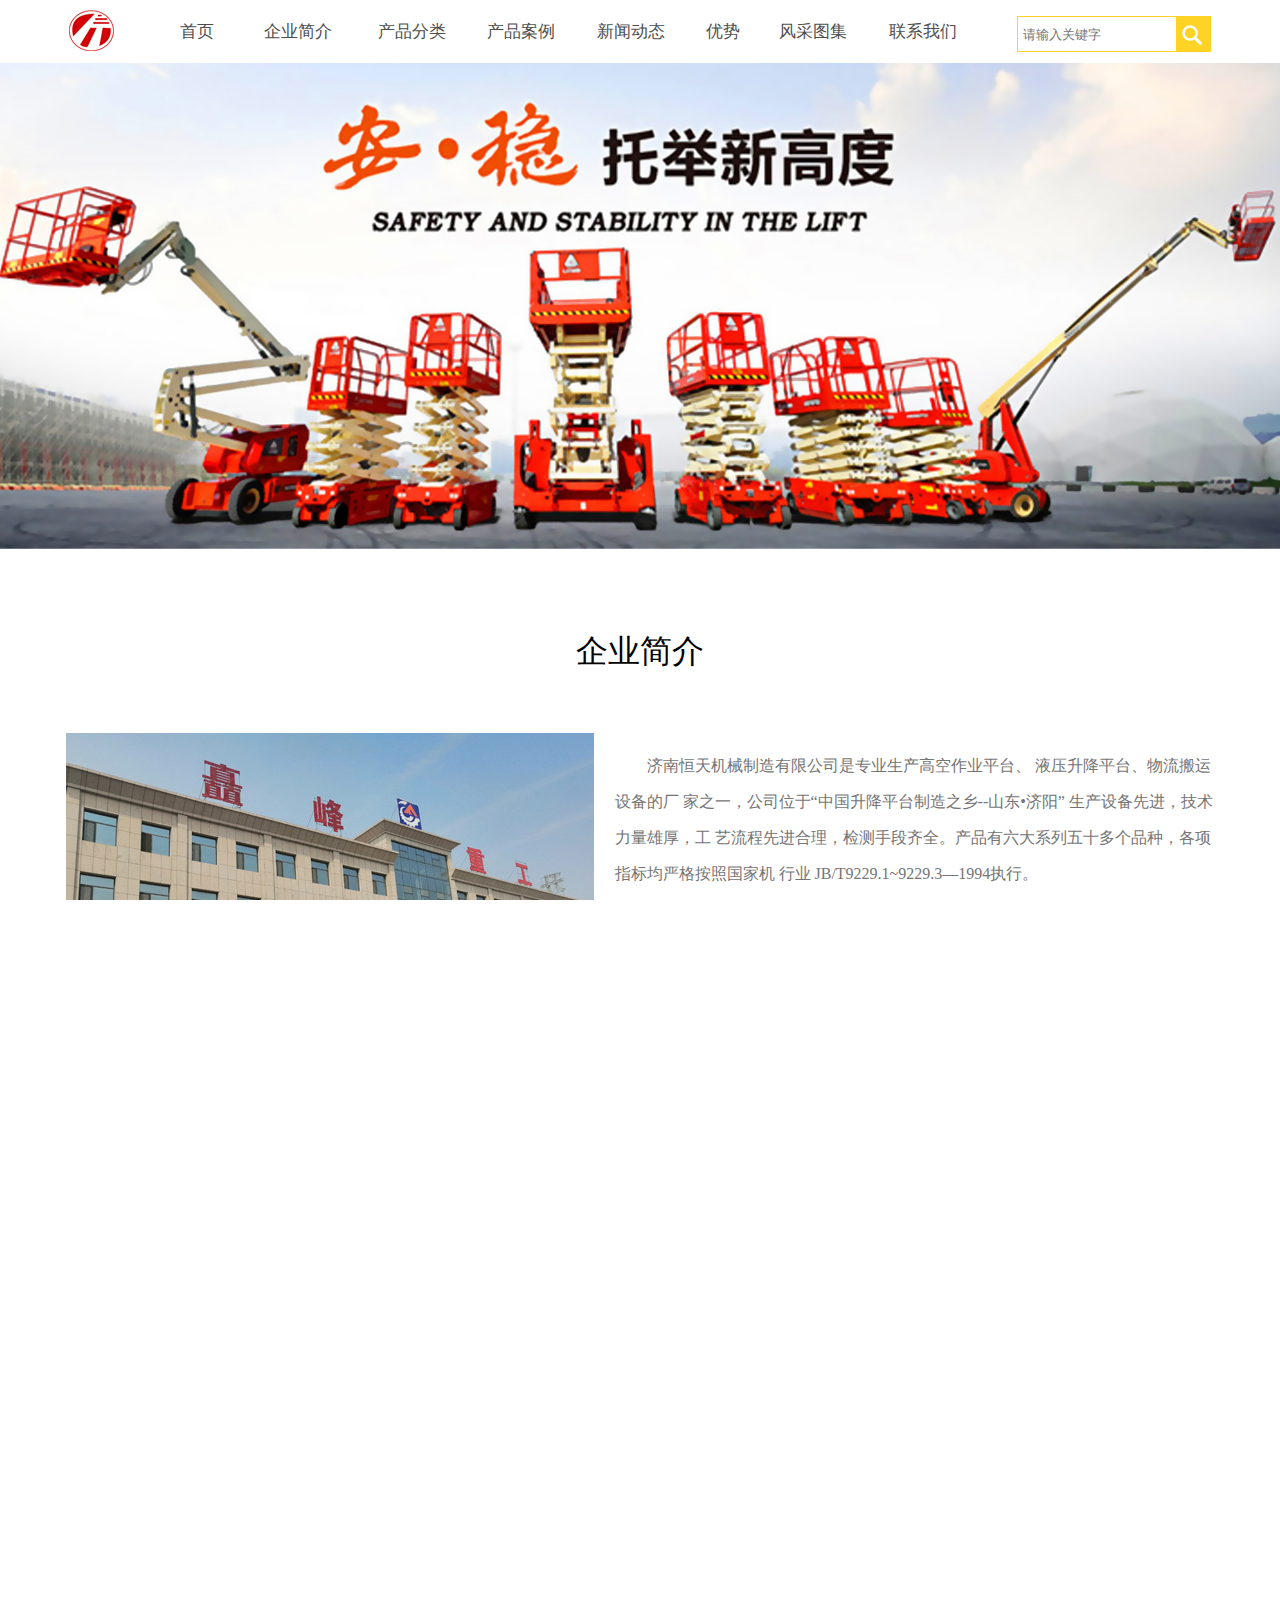
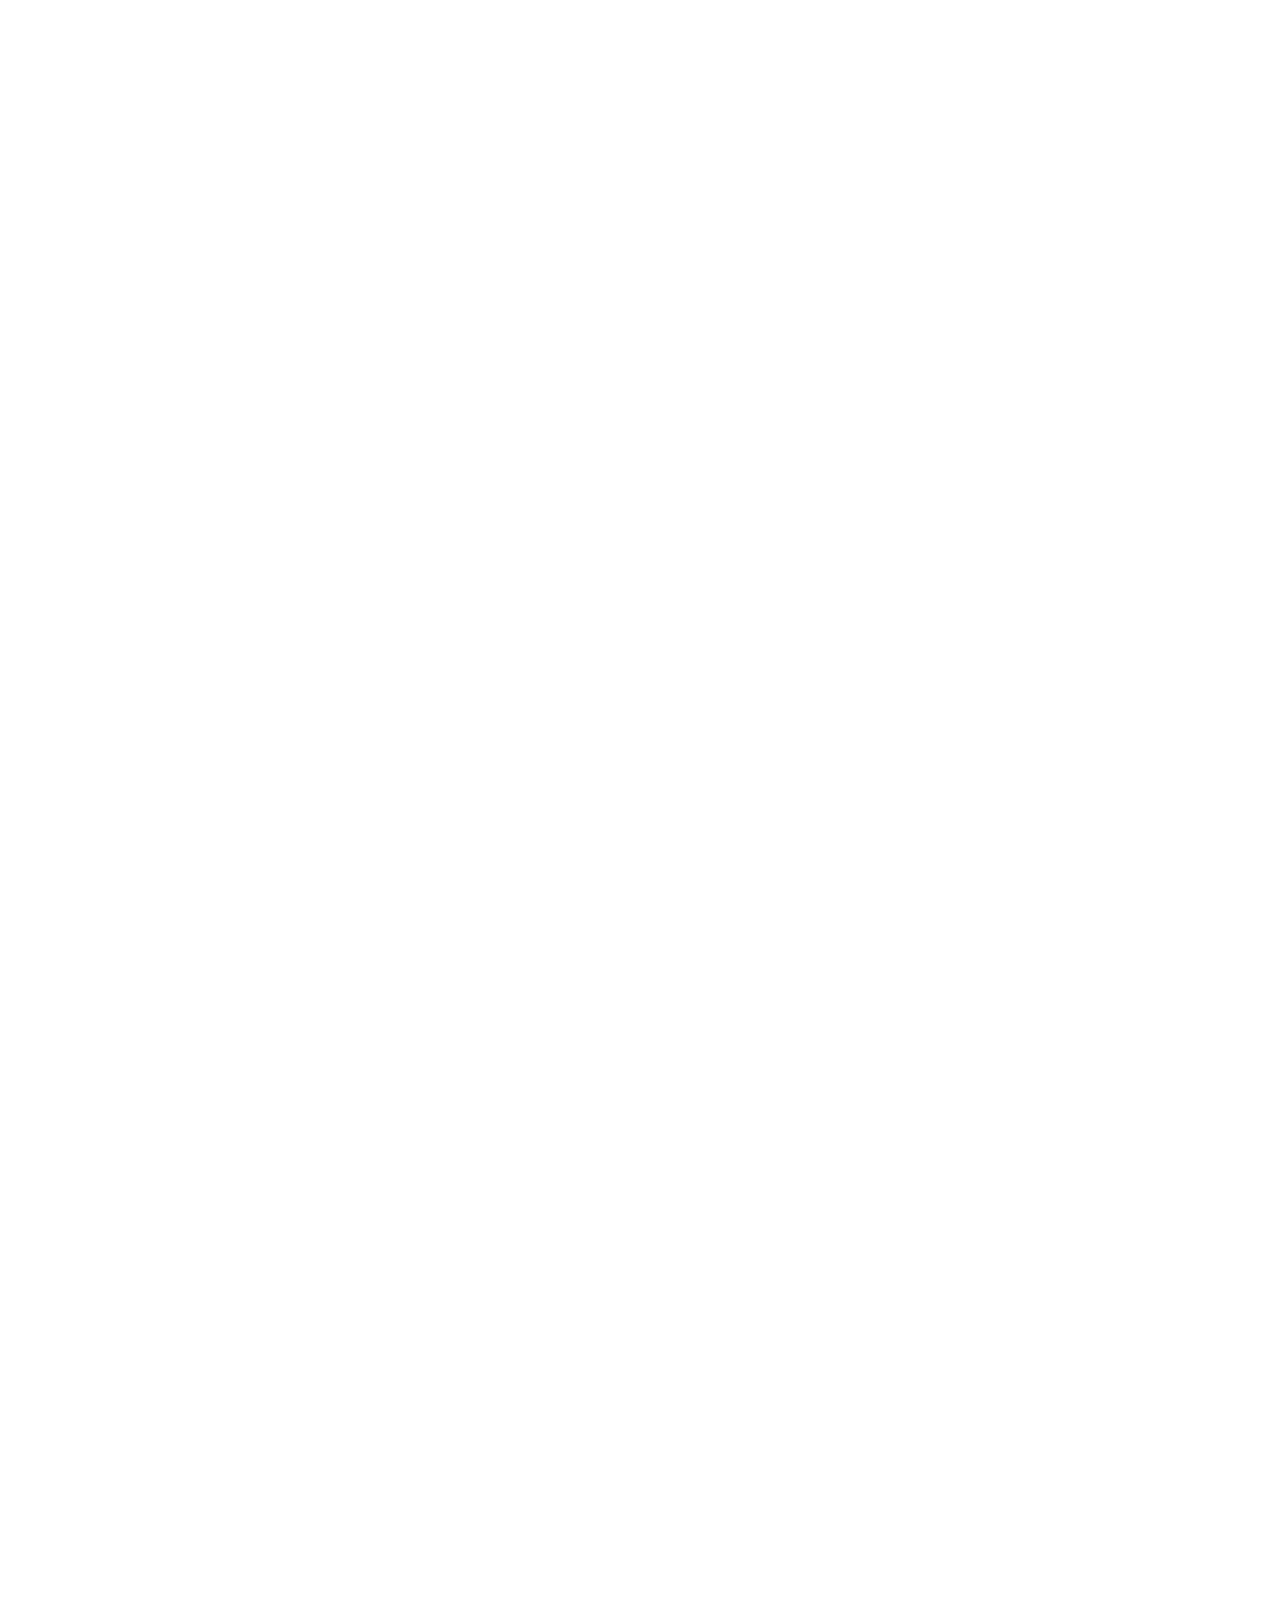
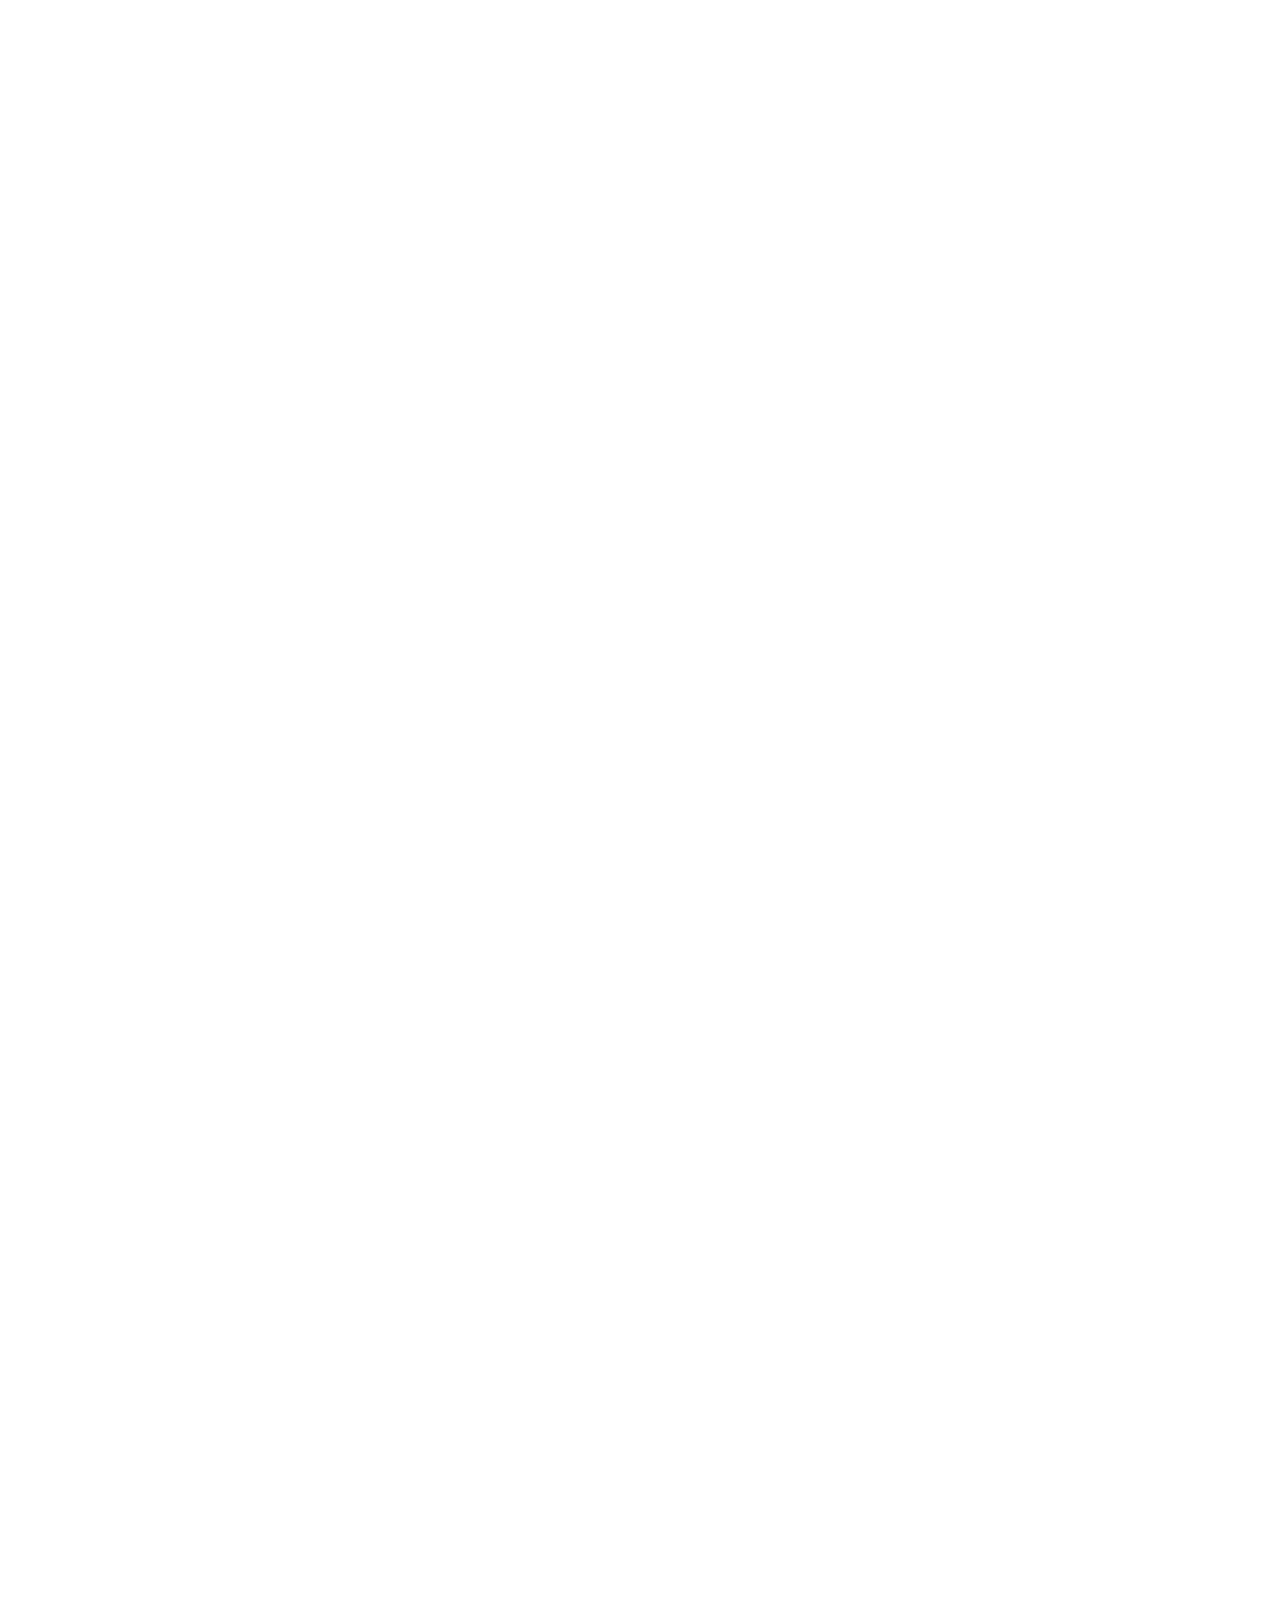
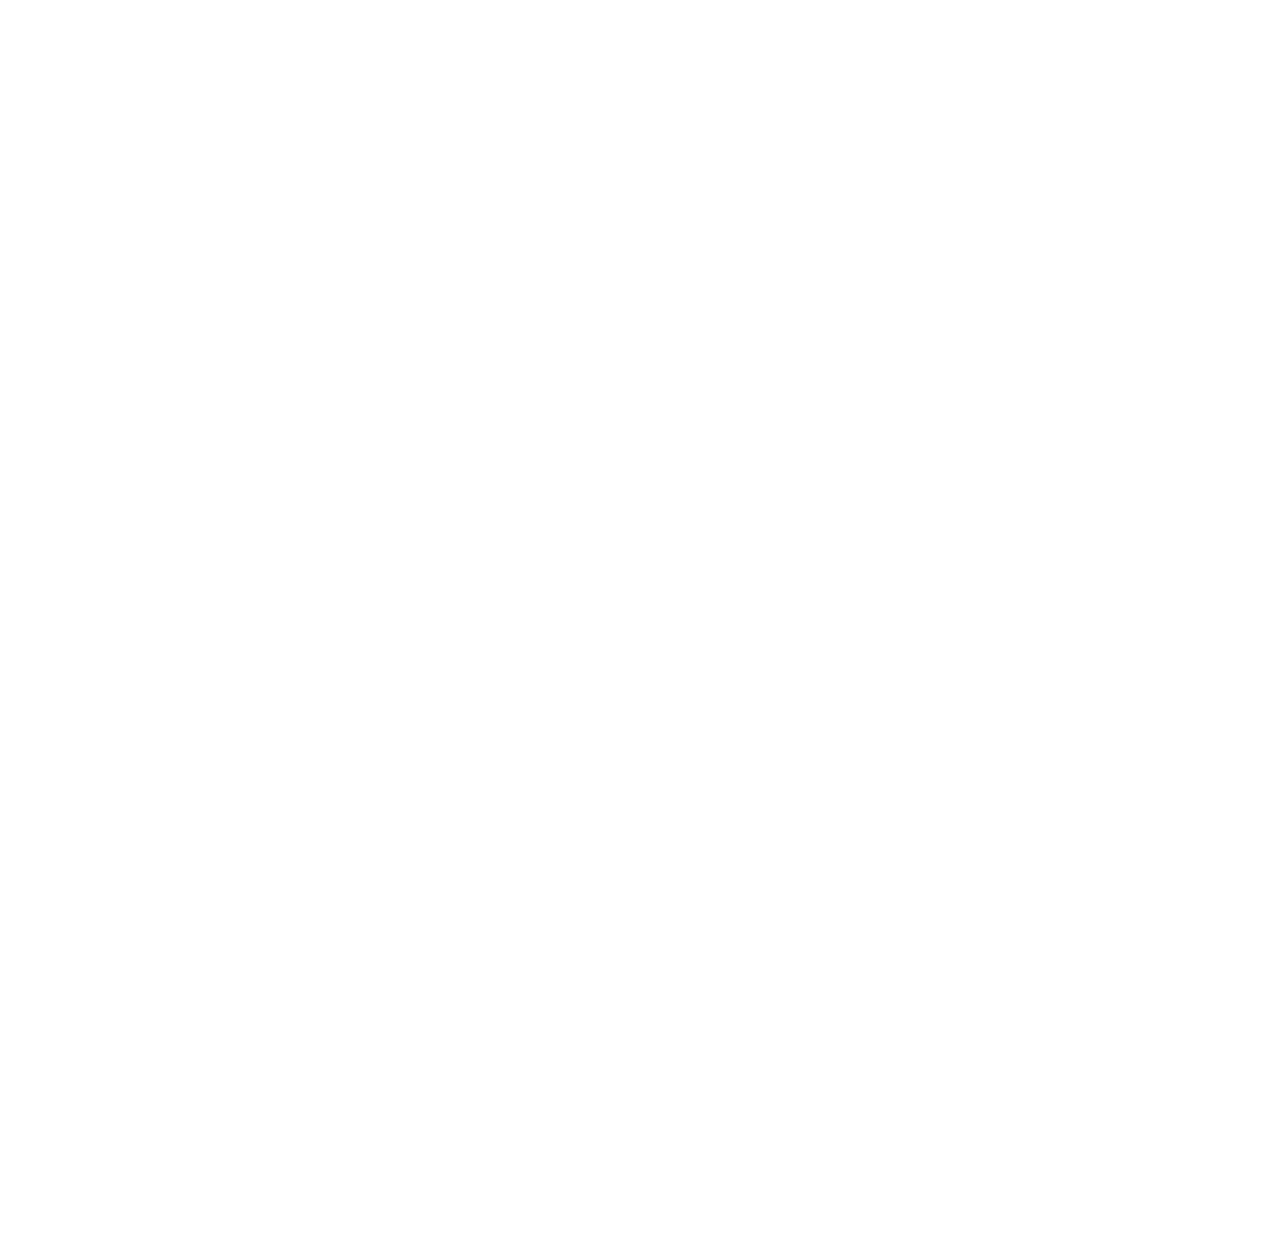
==== commit a6f0b2ef: "620" ====
--- a/shengjiang/index.html
+++ b/shengjiang/index.html
@@ -30,17 +30,12 @@
 					<img src="img/搜索.jpg" class="p" />	
 				</div>
 			</div>
-	</div>
-			
-		<!--
-            	描述：2kuang
-            -->
+	</div>			
+		<!--描述：2kuang-->
 		<div class="two">
 			<img src="img/1.jpg" class="two1" />
 		</div>
-		<!--
-        	描述：企业简介
-		-->
+		<!--描述：企业简介-->
 		<a href="#" name='skip1'></a>
 		<div class="three">
 			<div class="title2">企业简介</div>
@@ -62,8 +57,6 @@
 			</div>
 			<!--
                 	作者：offline
-                	时间：2019-06-14
-                	描述：产品分类
                -->
 			<div class="four">
 				<div class="title">产品分类</div>
@@ -208,13 +201,13 @@
 							<a href="news.html"><img src="img/11.jpg" /></a>
 						</div>
 						<div class="car3_in in2">
-							<a href="news.html"><img src="img/11.jpg" /></a>
+							<a href="news.html"><img src="img/15.jpg" /></a>
 						</div>
 						<div class="car3_in in3">
-							<a href="news.html"><img src="img/11.jpg" /></a>
+							<a href="news.html"><img src="img/16.jpg" /></a>
 						</div>
 						<div class="car3_in in4">
-							<a href="news.html"><img src="img/11.jpg" /></a>
+							<a href="news.html"><img src="img/17.jpg" /></a>
 						</div>
 					</div>
 				</div>	
@@ -381,9 +374,11 @@
 							<div class="ll">
 								<div><span>更多</span></div>
 							</div>
+							
 					</li>
 				</ul>
-				</div>	
+				</div>
+					
 			</div>
 	<!-- 联系我们 -->
 	<a href="#" name='skip6'></a>
--- a/shengjiang/css/pc.css
+++ b/shengjiang/css/pc.css
@@ -102,7 +102,7 @@
 	text-align: center;
 }
 .two{
-	
+	margin-top:63px;		
 	width: 100%;
 	border: 0px black solid;
 }
--- a/shengjiang/css/tx.css
+++ b/shengjiang/css/tx.css
@@ -2,7 +2,7 @@
 * @Author: Administrator
 * @Date:   2019-06-16 17:49:22
 * @Last Modified by:   Administrator
-* @Last Modified time: 2019-06-19 16:40:04
+* @Last Modified time: 2019-06-19 17:33:27
 */
 .gWidth{
 	width: 1138px;
@@ -184,7 +184,7 @@
 	position: absolute;
 	left: 0;
 	top: 0;
-	height: 317px;
+
 	opacity: 0;
 	
 	-webkit-transition:.35s;
@@ -194,27 +194,25 @@
     transition:.35s;
 
 }
-.fencai .ll>div{
+.btm .ll>div{
 	width: 80%;
 	height: 80%;
 	border: 2px solid #fff;
-	margin-top: 30px;
-	margin-left: auto;
-	margin-right: auto;
+	margin:10%;
 	color: #fff;
 	text-align: center;
 	font-size: 22px;
 }
-.fencai .ll>div span{
+.btm .ll>div span{
 	display: inline-block;
 	margin-top: 119px;
 
 }
-.fencai li div{
-	width: 100%;
-	height: 100%;
-}
-.fencai  ul li img{
+.btm li div{
+	width: 100%;
+	height: 100%;
+}
+.btm  ul li img{
 	width: 100%;
 	height: 100%;
 }
--- a/shengjiang/css/common.css
+++ b/shengjiang/css/common.css
@@ -2,7 +2,7 @@
 * @Author: Administrator
 * @Date:   2019-03-05 13:22:10
 * @Last Modified by:   Administrator
-* @Last Modified time: 2019-06-18 17:29:19
+* @Last Modified time: 2019-06-19 17:11:57
 */
 /*.box>div直接相邻*/
 body{
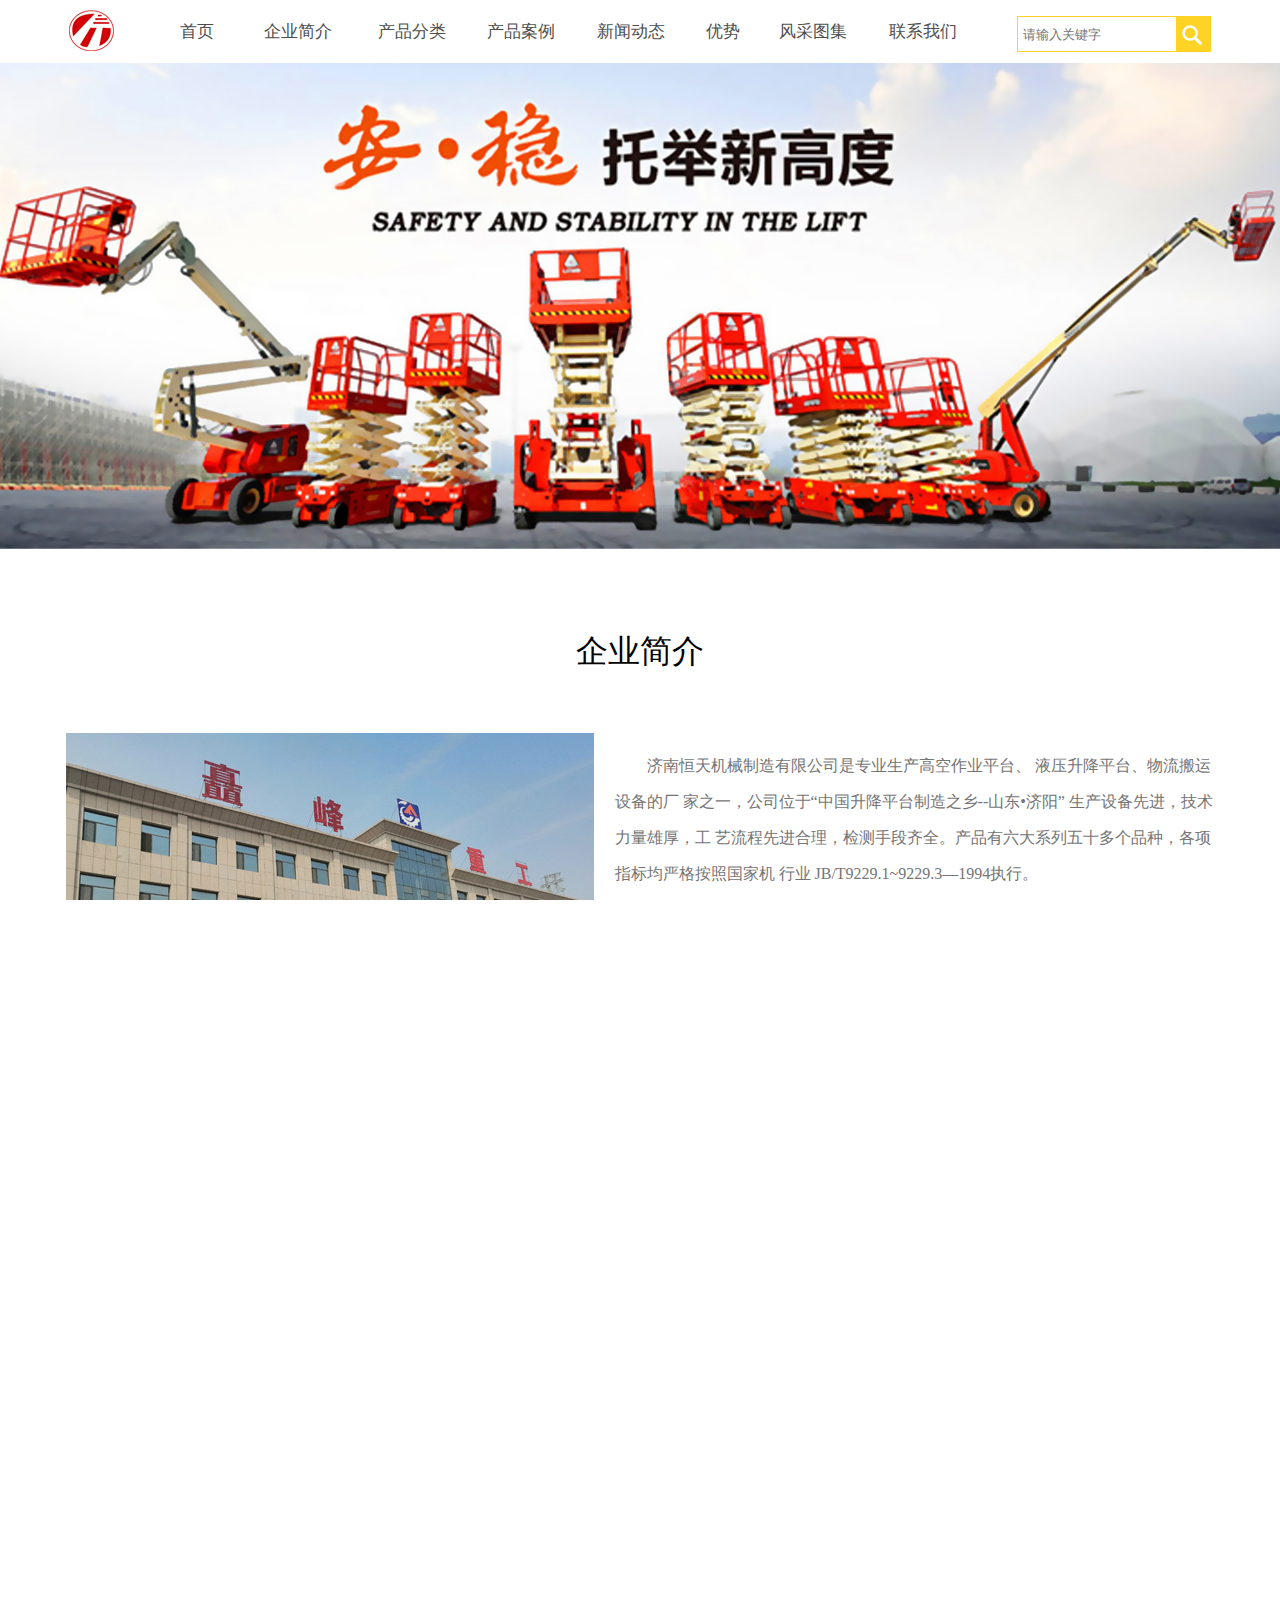
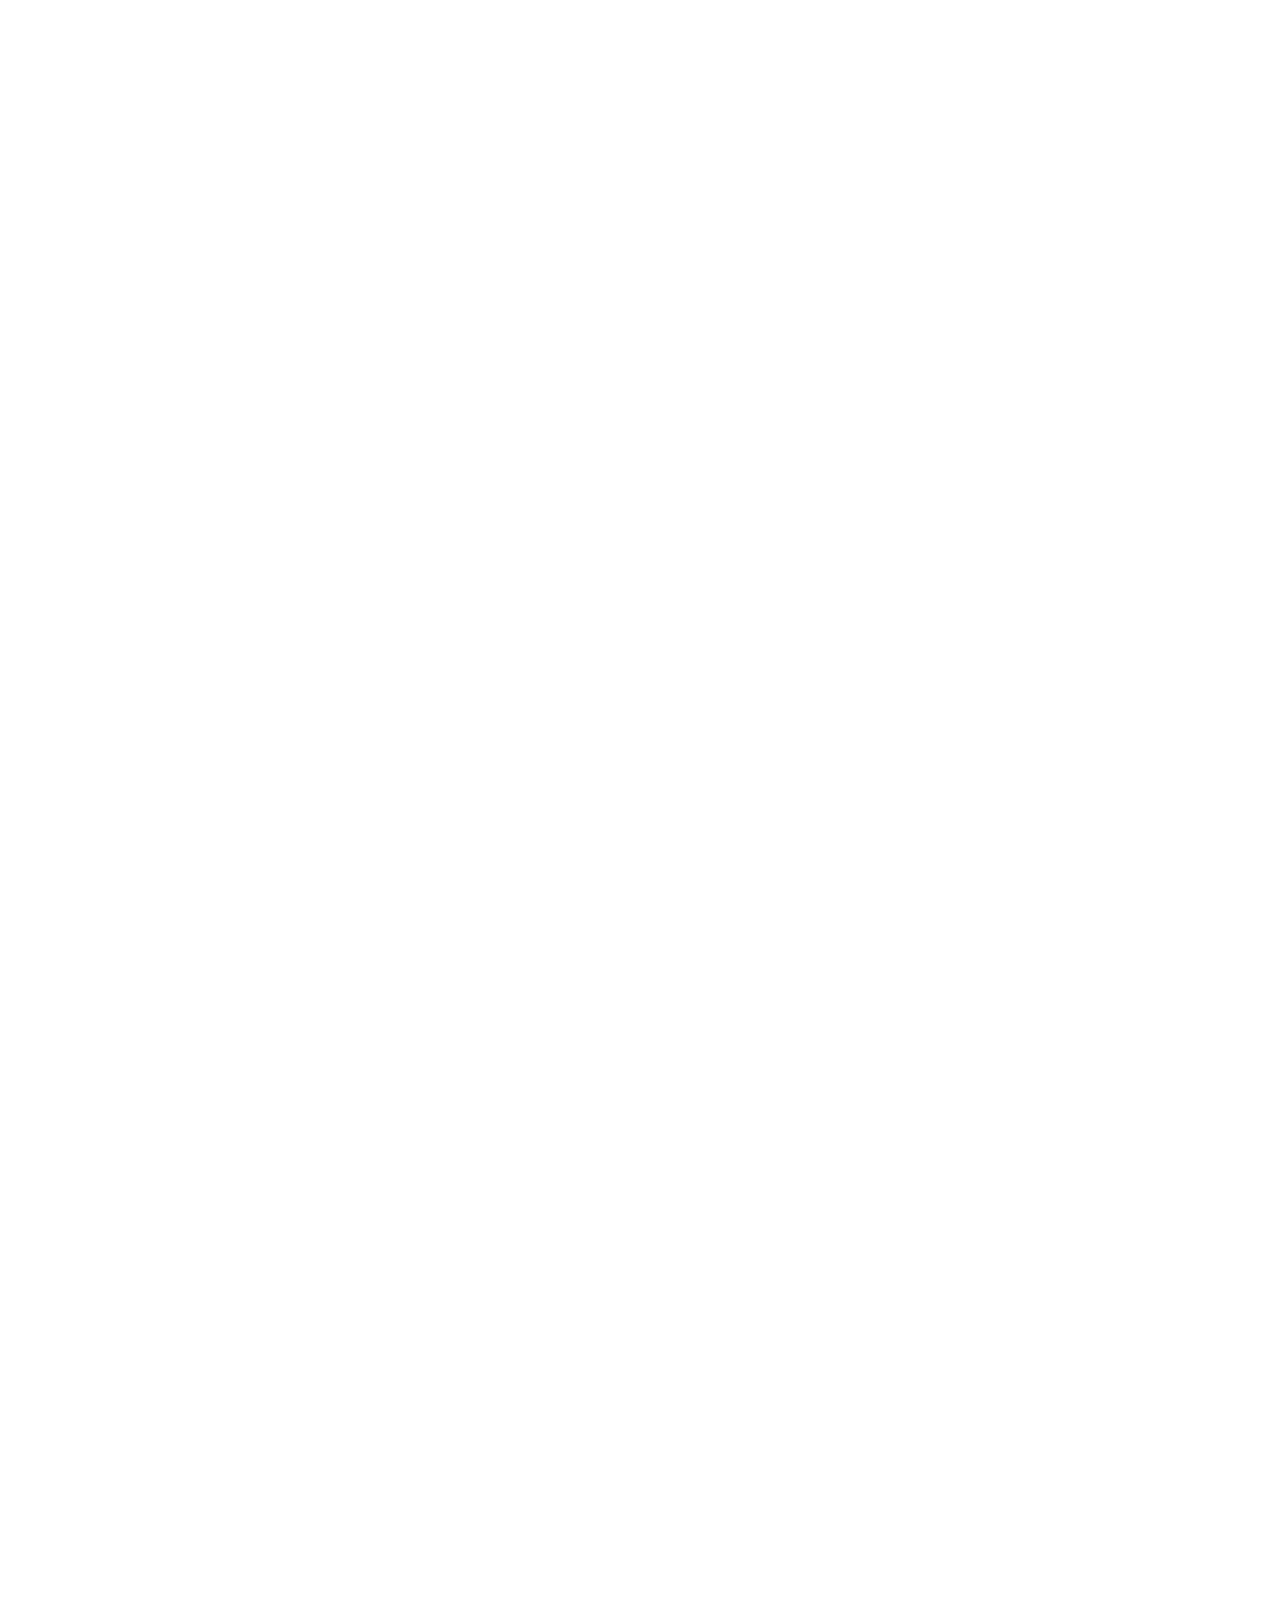
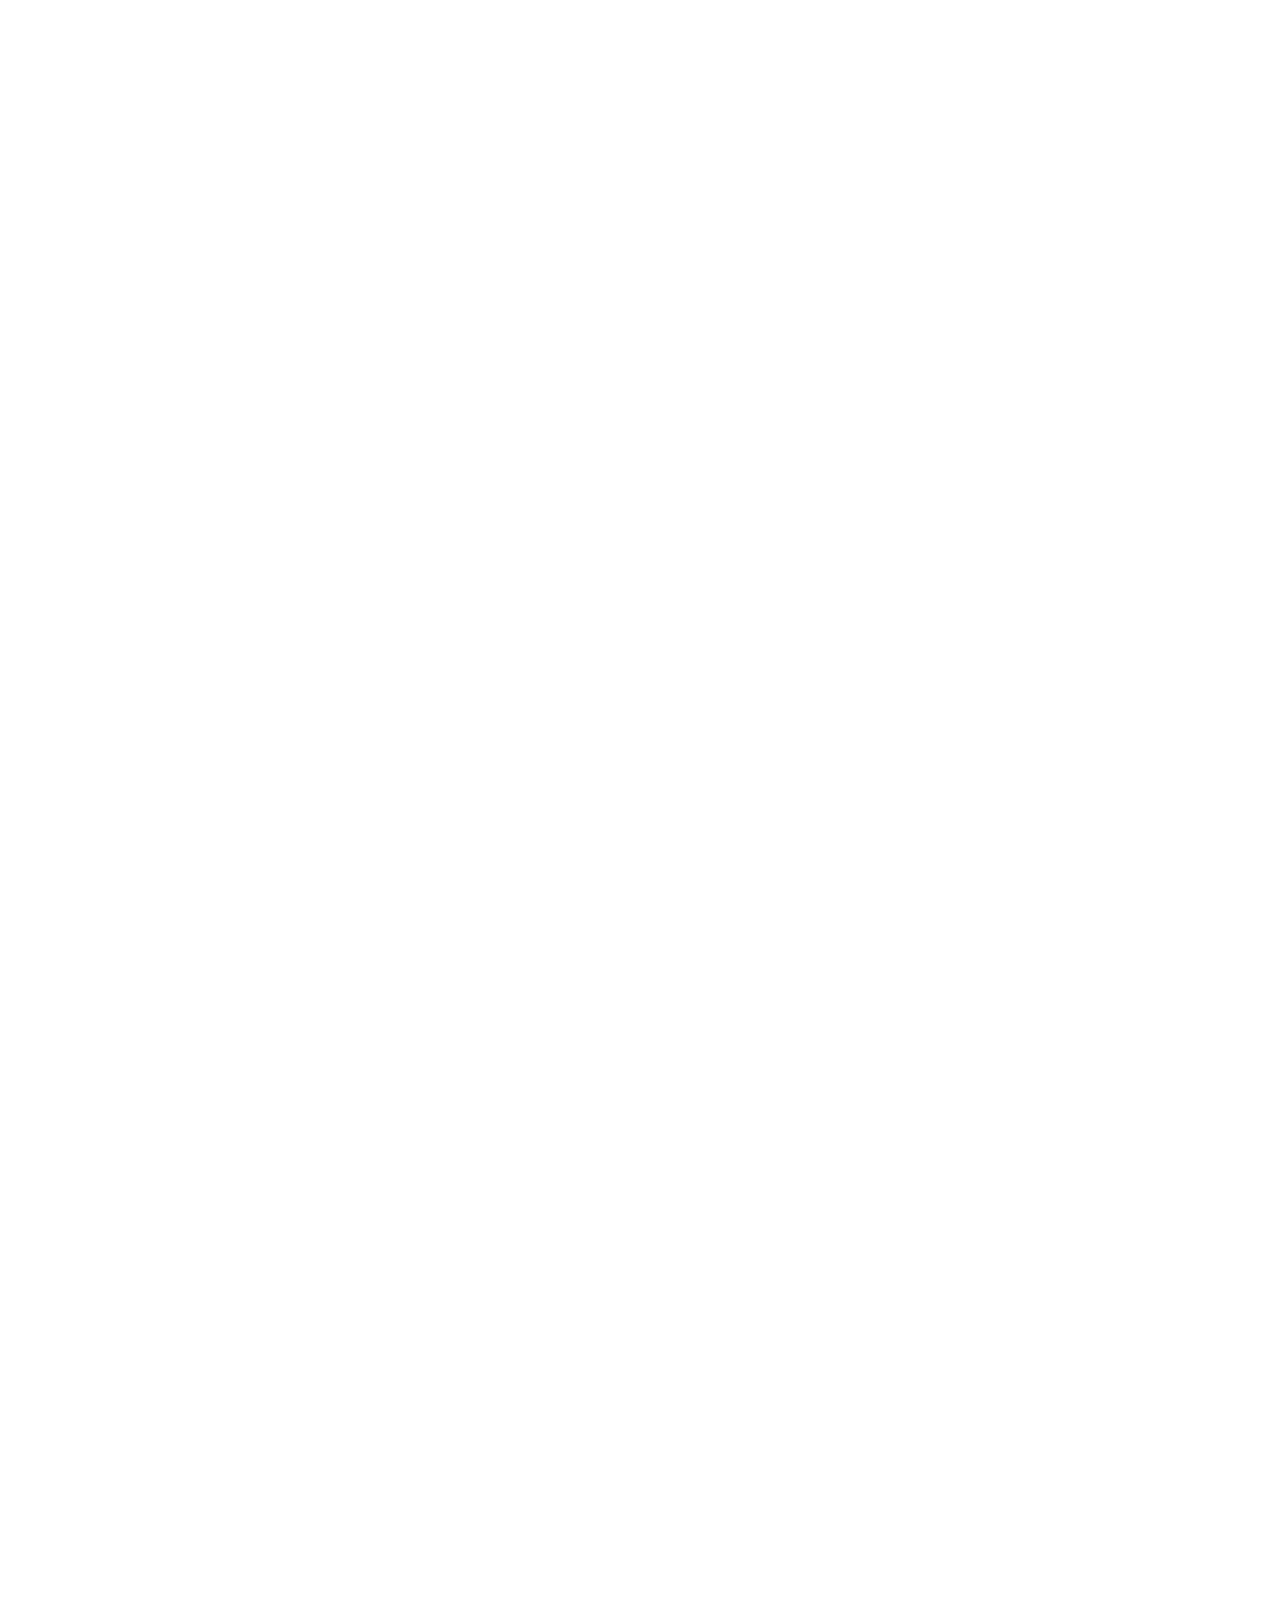
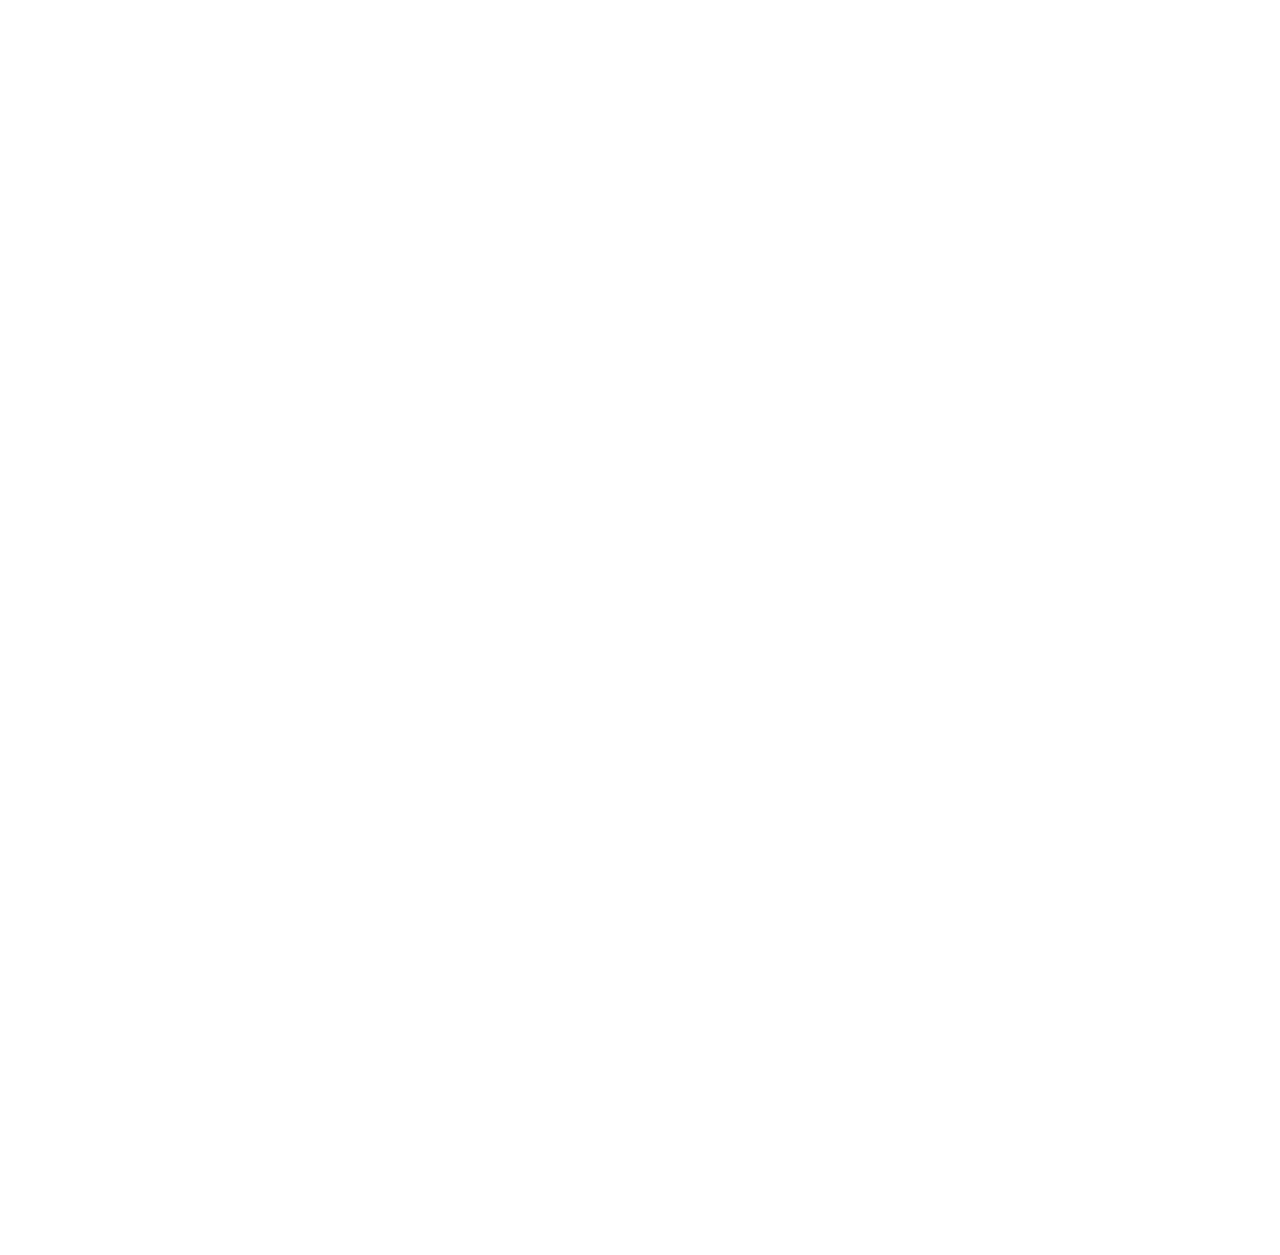
==== commit e139c38b: "6203" ====
--- a/shengjiang/index.html
+++ b/shengjiang/index.html
@@ -56,7 +56,7 @@
 				</div>
 			</div>
 			<!--
-                	作者：offline
+                	产品分类
                -->
 			<div class="four">
 				<div class="title">产品分类</div>
@@ -92,31 +92,32 @@
 			</div>
 			<a href="#" name='skip4'></a>
 			<div class="five">
-				<div class="title3" style="color: white;">我们的优势<br><span style="font-size: 14px;color: white;">已通过ISO9001和CE认证，拥有20人的设计开发团队，为高空作业平台提供一站式综合解决方案</span></div>
-				<div class="ys">
-				<div class="ys_in fl"   >
-					<img src="img/5.jpg"/>
-					<div class="ys_tran">
-						CE认证
-					</div>
-				</div>
-				<div class="ys_in fl" style=" margin-left: 127px">
-					<img src="img/5.jpg"/>
-					<div class="ys_tran">
-						CE认证
-					</div>
-				</div>
-				<div class="ys_in fl"  style=" margin-left: 127px">
-					<img src="img/6.jpg"/>
-					<div class="ys_tran">
-						CE认证
-					</div>
-				</div>
-				</div>
+				<div class="five_in">
+						<div class="title3" style="color: white;">我们的优势<br><span style="font-size: 14px;color: white;">已通过ISO9001和CE认证，拥有20人的设计开发团队，为高空作业平台提供一站式综合解决方案</span></div>
+						<div class="ys">
+						<div class="ys_in fl"   >
+							<img src="img/5.jpg"/>
+							<div class="ys_tran">
+								CE认证
+							</div>
+						</div>
+						<div class="ys_in fl" style=" margin-left: 127px">
+							<img src="img/5.jpg"/>
+							<div class="ys_tran">
+								CE认证
+							</div>
+						</div>
+						<div class="ys_in fl"  style=" margin-left: 127px">
+							<img src="img/6.jpg"/>
+							<div class="ys_tran">
+								CE认证
+							</div>
+						</div>
+				</div>
+				
+			</div>
 			</div>
 			<!--
-    	作者：offline
-    	时间：2019-06-14
     	描述：产品案例
 	-->
 			<a href="#" name='skip2'></a>
@@ -214,8 +215,6 @@
 				</div>
 			
 			<!--
-    	作者：offline
-    	时间：2019-06-14
     	描述：风采图集
     -->		<a href="#" name='skip5'></a>
 			<div class="fencai">
@@ -417,8 +416,7 @@
  	</div>
  </div>
  <!-- 联系我们结束	 -->
-<!--描述：版权
--->	
+<!--版权-->	
 	<div class="ten">
 		<center style="font-size: 17px;">版权</center>
 	</div>
--- a/shengjiang/css/pc.css
+++ b/shengjiang/css/pc.css
@@ -11,12 +11,6 @@
 	width: 100%;
 	z-index: 1000;
 }
-/*/*fixed定位*/
- /*.top,.title,.content{ display:block; width:100%; }
- .top{ height:200px; background:pink; }
- .title{ height:100px; background:green; }
-.content{ height:150%; background:#aaf; }
-.fixed_top{ position:fixed; top:0; left:0; }*/
 
 .daohang{
 	position: relative;
@@ -171,9 +165,20 @@
 }
 .five{
 	height: 698px;
-	border: 0.5px black solid;
 	margin-top: 116px;
-	background: url(../img/未标题-2.jpg);
+	background-image: url(../img/未标题-2.jpg);
+	position: relative;
+	z-index: 2;
+
+}
+.five_in{
+	width: 100%;
+	height: 100%;
+	background-color: rgba(0,0,0,.6);
+	position: absolute;
+	top: 0;
+	left: 0;
+	z-index:3;
 }
 .ys{
 	width: 1139px;
@@ -192,14 +197,12 @@
 	height: 252px;
 	margin:  0px auto;
 	border: 0px black solid;
-	/*margin-top: 50px;*/
 }
 .title1{
 	height: 139px;
 	line-height: 139px;
 	font-size: 32px;
 	text-align: center;
-
 }
 .car{
 	
@@ -292,13 +295,10 @@
 	border: 0px black solid;
 	margin-top: 52px;
 }
-
-//wi
 .zs span{
 	display: inline-block;
 	height: 39px;
-	line-height: 39px;
-	
+	line-height: 39px;	
 }
 .nr{
 	height: 622px;
@@ -396,6 +396,7 @@
 }
 .img img{
 	float: right;
+	cursor: pointer;
 }
 .title3{
 	font-size: 32px;
--- a/shengjiang/css/tx.css
+++ b/shengjiang/css/tx.css
@@ -184,9 +184,7 @@
 	position: absolute;
 	left: 0;
 	top: 0;
-
 	opacity: 0;
-	
 	-webkit-transition:.35s;
     -moz-transition:.35s;
     -ms-transition:.35s;
--- a/shengjiang/css/common.css
+++ b/shengjiang/css/common.css
@@ -22,12 +22,6 @@
 .clearfix:after,.clearfix:before{content: "";display: table;}
 .clearfix:after{clear: both;}
 .clearfix{*zoom:1;}
-
-/*.gWidth{
-	width: 1000px;
-	margin-left: auto;
-	margin-right: auto;
-}*/
 .fl{
 	float: left;
 }
@@ -47,7 +41,6 @@
 	margin-top: 76px;
 }
 .cont2{
-	/* margin-top: 76px; */
 	margin-bottom: 50px;
 }
 .co{
